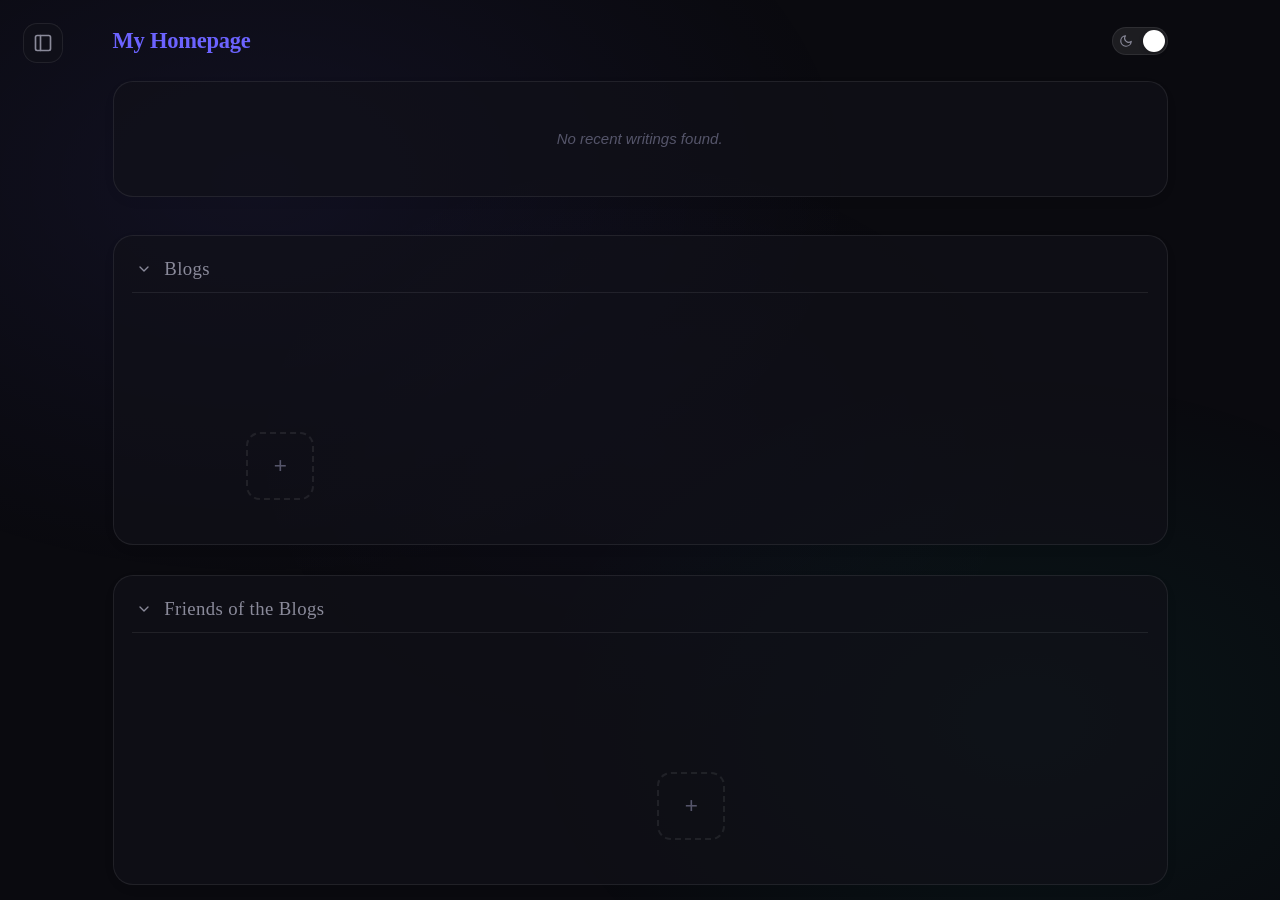
==== index.html @ 2bd71243 "Refactor: Modularize app.js into smaller components and clean up UI logic" ====
<!DOCTYPE html>
<html lang="en">
<head>
  <meta charset="UTF-8" />
  <meta name="viewport" content="width=device-width, initial-scale=1.0" />
  <meta name="description" content="My personal homepage — quick links to everywhere I need to go." />
  <title>My Homepage</title>

  <!-- Google Fonts & External Assets Preconnect -->
  <link rel="preconnect" href="https://fonts.googleapis.com" />
  <link rel="preconnect" href="https://fonts.gstatic.com" crossorigin />
  <link rel="preconnect" href="https://t3.gstatic.com" crossorigin />
  <link rel="preconnect" href="https://cdn.jsdelivr.net" crossorigin />
  <link
    href="https://fonts.googleapis.com/css2?family=Inter:wght@400;600;800&display=swap"
    rel="stylesheet"
  />

  <link rel="icon" type="image/svg+xml" href="favicon.svg" />
  <link rel="stylesheet" href="style.css?v=5" />
</head>
<body>
  <div class="main-content">
    <div class="site-switcher" id="site-switcher">
      <button id="sidebar-toggle" class="sidebar-toggle" title="Switch Site">
        <svg viewBox="0 0 24 24" fill="none" stroke="currentColor" stroke-width="2" stroke-linecap="round" stroke-linejoin="round">
          <rect x="3" y="3" width="18" height="18" rx="2" ry="2"></rect>
          <line x1="9" y1="3" x2="9" y2="21"></line>
        </svg>
      </button>
      <div class="site-menu" id="site-menu">
        <button id="nav-home" class="site-option active">Homepage</button>
        <button id="nav-stats" class="site-option">Heatmap & Stats</button>
      </div>
    </div>

    <div id="home-view" class="view active">
      <div class="container" id="app"></div>
    </div>
    <div id="stats-view" class="view">
      <iframe id="stats-iframe" data-src="stats/index.html" frameborder="0" width="100%" height="100%"></iframe>
    </div>
  </div>

  <script src="https://cdn.jsdelivr.net/npm/sortablejs@latest/Sortable.min.js"></script>
  <script src="config.js?v=3"></script>
  <!-- Modules (load order matters: storage first, app last) -->
  <script src="js/storage.js?v=1"></script>
  <script src="js/nav.js?v=1"></script>
  <script src="js/rss.js?v=1"></script>
  <script src="js/ui.js?v=1"></script>
  <script src="js/categories.js?v=1"></script>
  <script src="app.js?v=7"></script>
</body>
</html>
---- style.css ----
/* ============================================================
   HOMEPAGE STYLES
   Dark glassmorphism theme with smooth animations
   ============================================================ */

/* ── Design Tokens ──────────────────────────────────────────── */
:root {
  --bg-primary: #0a0a0f;
  --bg-secondary: rgba(18, 18, 26, 0.65);
  --surface: rgba(255, 255, 255, 0.04);
  --surface-hover: rgba(255, 255, 255, 0.08);
  --surface-border: rgba(255, 255, 255, 0.08);
  --surface-border-hover: rgba(255, 255, 255, 0.15);
  --text-primary: #e8e8ed;
  --text-secondary: #8a8a9a;
  --text-muted: #55556a;
  --accent-1: #6c63ff;
  --accent-2: #00d4aa;
  --accent-gradient: linear-gradient(135deg, var(--accent-1), var(--accent-2));
  --font-family: "Gill Sans", "Gill Sans MT", Calibri, sans-serif;
  --font-heading: "Warnock Pro", "Garamond", "Minion Pro", "Palatino Linotype", "Book Antiqua", Palatino, Georgia, serif;
  --radius-sm: 8px;
  --radius-md: 14px;
  --radius-lg: 20px;
  --shadow-glow: 0 0 40px rgba(108, 99, 255, 0.08);
  --transition-fast: 0.2s cubic-bezier(0.4, 0, 0.2, 1);
  --transition-med: 0.35s cubic-bezier(0.4, 0, 0.2, 1);
}

[data-theme="light"] {
  --bg-primary: #f8f9fa;
  --bg-secondary: rgba(255, 255, 255, 0.75);
  --surface: rgba(0, 0, 0, 0.03);
  --surface-hover: rgba(0, 0, 0, 0.06);
  --surface-border: rgba(0, 0, 0, 0.08);
  --surface-border-hover: rgba(0, 0, 0, 0.15);
  --text-primary: #111827;
  --text-secondary: #4b5563;
  --text-muted: #6b7280;
  --accent-1: #6c63ff;
  --accent-2: #00d4aa;
  --shadow-glow: 0 4px 20px rgba(0, 0, 0, 0.08);
}

[data-theme="read"] {
  --bg-primary: #f6f3eb;
  --bg-secondary: rgba(255, 255, 255, 0.85);
  --surface: rgba(0, 0, 0, 0.02);
  --surface-hover: rgba(0, 0, 0, 0.05);
  --surface-border: #ece5d8;
  --surface-border-hover: #dfd5c5;
  --text-primary: #2d2d2d;
  --text-secondary: #666666;
  --text-muted: #8d8d8d;
  --shadow-glow: 0 4px 20px rgba(0, 0, 0, 0.04);
  --accent-1: #75a37b;
  --accent-2: #8cb892;
  --accent-gradient: linear-gradient(135deg, var(--accent-1), var(--accent-2));
}

/* ── Reset & Base ───────────────────────────────────────────── */
*,
*::before,
*::after {
  margin: 0;
  padding: 0;
  box-sizing: border-box;
}

html {
  font-size: 15px;
  scroll-behavior: smooth;
}

body {
  font-family: var(--font-family);
  background: var(--bg-primary);
  color: var(--text-primary);
  min-height: 100vh;
  line-height: 1.6;
  overflow-x: hidden;
  transition: background-color var(--transition-med), color var(--transition-med);
  display: flex;
}

/* ── Animated Background ────────────────────────────────────── */
body::before {
  content: "";
  position: fixed;
  inset: 0;
  background:
    radial-gradient(ellipse 600px 400px at 20% 20%, rgba(108, 99, 255, 0.08), transparent),
    radial-gradient(ellipse 500px 350px at 80% 80%, rgba(0, 212, 170, 0.06), transparent),
    radial-gradient(ellipse 400px 300px at 50% 50%, rgba(108, 99, 255, 0.03), transparent);
  pointer-events: none;
  z-index: 0;
  animation: bgShift 20s ease-in-out infinite alternate;
}

@keyframes bgShift {
  0% { opacity: 1; }
  50% { opacity: 0.7; }
  100% { opacity: 1; }
}

/* ── Layout Container ───────────────────────────────────────── */
.container {
  position: relative;
  z-index: 1;
  max-width: 1100px;
  margin: 0 auto;
  padding: 1.5rem 1.5rem 4rem; /* Reduced top padding since it's already in the main-content wrapper */
}



/* ── Main Content Area ────────────────────────────────────────── */
.main-content {
  flex: 1;
  height: 100vh;
  overflow-y: auto;
  position: relative;
}

/* ── Site Switcher Dropdown ──────────────────────────────────── */
.site-switcher {
  position: absolute;
  top: 1.5rem;
  left: 1.5rem;
  z-index: 1001; /* Above layout content, attached to scroll origin */
}

.sidebar-toggle {
  width: 40px;
  height: 40px;
  background: var(--bg-secondary);
  backdrop-filter: blur(10px);
  -webkit-backdrop-filter: blur(10px);
  border: 1px solid var(--surface-border);
  color: var(--text-secondary);
  border-radius: var(--radius-md);
  cursor: pointer;
  display: flex;
  align-items: center;
  justify-content: center;
  transition: all var(--transition-fast);
}

.sidebar-toggle:hover {
  background: var(--surface-hover);
  color: var(--text-primary);
  transform: translateY(-1px);
}

.sidebar-toggle svg {
  width: 20px;
  height: 20px;
}

.site-menu {
  position: absolute;
  top: 100%;
  left: 0;
  margin-top: 8px;
  display: flex;
  flex-direction: column;
  gap: 4px;
  background: var(--bg-secondary);
  backdrop-filter: blur(10px);
  -webkit-backdrop-filter: blur(10px);
  border: 1px solid var(--surface-border);
  border-radius: var(--radius-md);
  padding: 8px;
  opacity: 0;
  pointer-events: none;
  transform: translateY(-10px);
  transition: opacity 0.2s ease, transform 0.2s ease;
  min-width: 170px;
}

.site-menu.open {
  opacity: 1;
  pointer-events: auto;
  transform: translateY(0);
}

.site-option {
  background: transparent;
  border: none;
  color: var(--text-secondary);
  font-family: var(--font-family);
  font-size: 0.95rem;
  text-align: left;
  padding: 10px 14px;
  border-radius: var(--radius-sm);
  cursor: pointer;
  transition: all var(--transition-fast);
  white-space: nowrap;
}

.site-option:hover {
  background: var(--surface-hover);
  color: var(--text-primary);
}

.site-option.active {
  color: var(--text-primary);
  font-weight: 600;
  background: rgba(108, 99, 255, 0.15); /* Subdued accent background */
}

.view {
  display: none;
  min-height: 100%;
}

.view.active {
  display: block;
}

#stats-view iframe {
  width: 100%;
  height: 100vh;
  border: none;
}


/* ── Header (top-left, compact) ─────────────────────────────── */
.header {
  display: flex;
  align-items: center;
  justify-content: space-between;
  margin-bottom: 1.5rem;
}

@media (max-width: 900px) {
  .header {
    padding-left: 3rem; /* Leave room for floating toggle on narrow screens */
  }
}

.theme-toggle {
  position: relative;
  display: flex;
  align-items: center;
  width: 56px;
  height: 28px;
  background-color: var(--surface-hover);
  border: 1px solid var(--surface-border);
  border-radius: 20px;
  cursor: pointer;
  padding: 2px;
  transition: background-color var(--transition-med);
}

.theme-toggle:hover {
  background-color: var(--surface-border-hover);
}

.theme-toggle__icons {
  display: flex;
  justify-content: space-between;
  width: 100%;
  padding: 0 4px;
}

.theme-toggle__icons svg {
  width: 14px;
  height: 14px;
  color: var(--text-secondary);
  z-index: 1; /* Below the knob */
}

/* Sliding Knob */
.theme-toggle__knob {
  position: absolute;
  top: 2px;
  left: 2px; 
  width: 22px;
  height: 22px;
  background-color: #ffffff;
  border-radius: 50%;
  box-shadow: 0 2px 5px rgba(0, 0, 0, 0.2);
  transition: transform 0.3s cubic-bezier(0.4, 0, 0.2, 1);
  z-index: 2;
}

.theme-toggle.is-right .theme-toggle__knob {
  transform: translateX(28px);
}

.header__title {
  font-size: 1.5rem;
  font-family: var(--font-heading);
  font-weight: 600;
  letter-spacing: -0.01em;
  color: var(--accent-1);
}

/* ── Category Section ───────────────────────────────────────── */
.category {
  margin-bottom: 2rem;
  background: var(--bg-secondary);
  border: 1px solid var(--surface-border);
  border-radius: var(--radius-lg);
  padding: 1.25rem 1.25rem 0.25rem 1.25rem;
  box-shadow: 0 4px 20px rgba(0, 0, 0, 0.02);
  transition: box-shadow var(--transition-med), border var(--transition-fast);
}

.category:hover {
  box-shadow: var(--shadow-glow);
  border-color: var(--surface-border-hover);
}

.category__header {
  display: flex;
  align-items: center;
  gap: 8px;
  margin-bottom: 0.75rem;
  padding-bottom: 0.5rem;
  border-bottom: 1px solid var(--surface-border);
  cursor: grab;
}

.category__chevron {
  background: none;
  border: none;
  color: var(--text-secondary);
  cursor: pointer;
  display: flex;
  align-items: center;
  justify-content: center;
  padding: 4px;
  border-radius: 4px;
  transition: transform var(--transition-fast), background-color var(--transition-fast);
}

.category__chevron:hover {
  background-color: var(--surface-hover);
}

.category__chevron svg {
  width: 16px;
  height: 16px;
}

/* Collapsed State */
.category.collapsed .category__chevron {
  transform: rotate(-90deg);
}

.category.collapsed .link-grid {
  display: none;
}

.category__name {
  font-size: 1.25rem;
  font-family: var(--font-heading);
  font-weight: 500;
  color: var(--text-secondary);
  letter-spacing: 0.02em;
  flex: 1;
}

.category__delete {
  background: none;
  border: none;
  color: var(--text-muted);
  font-size: 0.9rem;
  cursor: pointer;
  opacity: 0;
  padding: 4px 8px;
  border-radius: var(--radius-sm);
  font-family: var(--font-family);
  transition: opacity 0.15s ease;
}

.category__header:hover .category__delete {
  opacity: 1;
}

.category__delete:hover {
  color: #f87171;
  background: rgba(248, 113, 113, 0.1);
}

/* ── Link Grid ──────────────────────────────────────────────── */
.link-grid {
  display: grid;
  grid-template-columns: repeat(auto-fill, minmax(85px, 1fr));
  gap: 20px 12px;
  justify-items: center;
}

/* ── Link Item (Square Box + Text Below) ─────────────────────── */
.link-item {
  display: flex;
  flex-direction: column;
  align-items: center;
  gap: 8px;
  text-decoration: none;
  color: inherit;
  cursor: pointer;
  width: 100%;
  
  /* Disable iOS preview popup and text-selection for perfect drag & drop */
  -webkit-touch-callout: none;
  -webkit-user-select: none;
  user-select: none;

  /* fade-in setup — activated by JS */
  opacity: 0;
  transform: translateY(12px);
}

.sortable-ghost {
  opacity: 0.1;
  background-color: var(--surface-hover);
  border-radius: var(--radius-md);
}

.sortable-drag {
  opacity: 1 !important;
  cursor: grabbing !important;
}

.link-item.visible {
  opacity: 1;
  transform: translateY(0);
  transition:
    opacity 0.45s cubic-bezier(0.4, 0, 0.2, 1),
    transform 0.45s cubic-bezier(0.4, 0, 0.2, 1);
}

.link-item__box {
  width: 68px;
  height: 68px;
  background: var(--surface);
  border: 1px solid var(--surface-border);
  border-radius: var(--radius-md);
  display: flex;
  align-items: center;
  justify-content: center;
  transition:
    transform var(--transition-fast),
    background var(--transition-fast),
    border-color var(--transition-fast),
    box-shadow var(--transition-med);
  padding: 0;
  overflow: hidden;
}

.link-item:hover .link-item__box {
  background: var(--surface-hover);
  border-color: var(--surface-border-hover);
  transform: translateY(-4px);
  box-shadow: var(--shadow-glow);
}

.link-item__logo {
  width: 100%;
  height: 100%;
  object-fit: cover;
}

.link-item__title {
  font-size: 0.85rem;
  font-weight: 600;
  color: var(--text-primary);
  width: 100%;
  text-align: center;
  line-height: 1.25;
  
  /* Allow 2 lines of text */
  display: -webkit-box;
  -webkit-line-clamp: 2;
  line-clamp: 2;
  -webkit-box-orient: vertical;
  overflow: hidden;
  text-overflow: ellipsis;
  white-space: normal;
}

/* ── Add Button ─────────────────────────────────────────────── */
.add-btn {
  display: flex;
  flex-direction: column;
  align-items: center;
  gap: 8px;
  width: 100%;
  background: none;
  border: none;
  padding: 0;
  font-family: var(--font-family);
  cursor: pointer;
  opacity: 1;
}

.add-btn__box {
  width: 68px;
  height: 68px;
  border: 2px dashed var(--surface-border);
  border-radius: var(--radius-md);
  background: transparent;
  display: flex;
  align-items: center;
  justify-content: center;
}

.add-btn:hover .add-btn__box {
  border-color: var(--accent-1);
  background: rgba(108, 99, 255, 0.06);
}

.add-btn__icon {
  font-size: 1.5rem;
  font-weight: 300;
  color: var(--text-muted);
}

.add-btn:hover .add-btn__icon {
  color: var(--accent-1);
}

.add-btn__label {
  font-size: 0.85rem;
  font-weight: 600;
  color: var(--text-muted);
}

/* ── Add Category Button ───────────────────────────────────── */
.add-category-btn {
  display: block;
  width: 100%;
  padding: 16px;
  margin-top: 8px;
  background: none;
  border: 2px dashed var(--surface-border);
  border-radius: var(--radius-md);
  color: var(--text-muted);
  font-family: var(--font-family);
  font-size: 0.9rem;
  font-weight: 600;
  cursor: pointer;
  text-align: center;
}

.add-category-btn:hover {
  border-color: var(--accent-1);
  color: var(--accent-1);
}

/* ── Action Buttons (footer) ────────────────────────────────── */
.actions-bar {
  display: flex;
  gap: 8px;
  justify-content: center;
  margin-top: 2.5rem;
  margin-bottom: 2.5rem;
}

.action-btn {
  padding: 6px 16px;
  border-radius: 4px;
  font-family: var(--font-family);
  font-size: 0.85rem;
  font-weight: 600;
  cursor: pointer;
  border: 1px solid transparent;
}

.action-btn--reset {
  background: var(--surface);
  color: var(--text-secondary);
  border-color: var(--surface-border);
}

.action-btn--export {
  background: var(--accent-1);
  color: #ffffff;
}

/* ── Context Menu (right-click) ─────────────────────────────── */
.ctx-menu {
  position: fixed;
  z-index: 999999 !important;
  min-width: 140px;
  background: var(--bg-secondary);
  backdrop-filter: blur(16px);
  -webkit-backdrop-filter: blur(16px);
  border: 1px solid var(--surface-border);
  border-radius: var(--radius-md);
  padding: 4px 0;
  box-shadow: 0 12px 40px rgba(0, 0, 0, 0.4);
  opacity: 0;
  pointer-events: none;
  transform: scale(0.95);
  transform-origin: top left;
  transition: opacity 0.12s ease, transform 0.12s ease;
}

.ctx-menu.active {
  opacity: 1;
  pointer-events: auto;
  transform: scale(1);
}

.ctx-menu__item {
  display: flex;
  align-items: center;
  gap: 8px;
  width: 100%;
  padding: 6px 12px;
  background: none;
  border: none;
  color: var(--text-primary);
  font-family: var(--font-family);
  font-size: 0.85rem;
  cursor: pointer;
  text-align: left;
}

.ctx-menu__item:hover {
  background: var(--surface-hover);
}

.ctx-menu__item--danger {
  color: #f87171;
}

.ctx-menu__item--danger:hover {
  background: rgba(248, 113, 113, 0.1);
}

.ctx-menu__divider {
  height: 1px;
  margin: 4px 0;
  background: var(--surface-border);
}

/* ── Modal Overlay ─────────────────────────────────────────── */
.modal-overlay {
  position: fixed;
  inset: 0;
  z-index: 1000;
  background: rgba(0, 0, 0, 0.6);
  backdrop-filter: blur(4px);
  display: flex;
  align-items: center;
  justify-content: center;
  opacity: 0;
  pointer-events: none;
  transition: opacity 0.2s ease;
}

.modal-overlay.active {
  opacity: 1;
  pointer-events: auto;
}

.modal {
  background: var(--bg-secondary);
  backdrop-filter: blur(16px);
  -webkit-backdrop-filter: blur(16px);
  border: 1px solid var(--surface-border);
  border-radius: var(--radius-lg);
  padding: 20px 24px;
  width: 90%;
  max-width: 360px;
  box-shadow: 0 20px 60px rgba(0, 0, 0, 0.5);
}

.modal__title {
  font-size: 1.05rem;
  font-weight: 700;
  color: var(--text-primary);
  margin-bottom: 14px;
}

.modal__label {
  display: block;
  font-size: 0.75rem;
  font-weight: 600;
  color: var(--text-secondary);
  margin-bottom: 10px;
  text-transform: uppercase;
  letter-spacing: 0.04em;
}

.modal__input {
  display: block;
  width: 100%;
  margin-top: 4px;
  padding: 8px 12px;
  background: var(--surface);
  border: 1px solid var(--surface-border);
  border-radius: var(--radius-sm);
  color: var(--text-primary);
  font-family: var(--font-family);
  font-size: 0.9rem;
  outline: none;
}

.modal__input:focus {
  border-color: var(--accent-1);
  box-shadow: 0 0 0 2px rgba(108, 99, 255, 0.2);
}

.modal__input::placeholder {
  color: var(--text-muted);
}

.modal__actions {
  display: flex;
  gap: 8px;
  justify-content: flex-end;
  margin-top: 16px;
}

.modal__btn {
  padding: 9px 20px;
  border-radius: var(--radius-sm);
  font-family: var(--font-family);
  font-size: 0.85rem;
  font-weight: 600;
  cursor: pointer;
  border: none;
}

.modal__btn--cancel {
  background: var(--surface);
  color: var(--text-secondary);
}

.modal__btn--cancel:hover {
  background: var(--surface-hover);
}

.modal__btn--save {
  background: var(--accent-1);
  color: #fff;
}

.modal__btn--save:hover {
  background: #5a52e0;
}

/* ── No Results ─────────────────────────────────────────────── */
.no-results {
  text-align: center;
  padding: 3rem 1rem;
  color: var(--text-muted);
  font-size: 1rem;
  display: none;
}

.no-results.show {
  display: block;
}

/* ── Footer ─────────────────────────────────────────────────── */
.footer {
  text-align: center;
  margin-top: 2rem;
  padding-top: 1.5rem;
  border-top: 1px solid var(--surface-border);
  color: var(--text-muted);
  font-size: 0.8rem;
}

.footer a {
  color: var(--accent-1);
  text-decoration: none;
}

.footer a:hover {
  text-decoration: underline;
}

/* ── Hidden helper (search filter) ──────────────────────────── */
.hidden {
  display: none !important;
}

/* ── Recent Writings Feed ─────────────────────────────────────────────────── */
.feed-box {
  margin-top: 1.5rem;
  margin-bottom: 2.5rem;
  background: var(--bg-secondary);
  border: 1px solid var(--surface-border);
  border-radius: var(--radius-lg);
  padding: 1rem 0.5rem 1rem 1.25rem;
  box-shadow: 0 4px 20px rgba(0, 0, 0, 0.02);
  display: flex;
  flex-direction: column;
}

.feed-content {
  display: flex;
  flex-direction: column;
  gap: 8px;
  max-height: 260px;
  overflow-y: auto;
  padding-right: 12px;
}

/* ── Custom Scrollbar ── */
.feed-content::-webkit-scrollbar {
  width: 6px;
}
.feed-content::-webkit-scrollbar-track {
  background: transparent;
}
.feed-content::-webkit-scrollbar-thumb {
  background: var(--surface-border);
  border-radius: 4px;
}
.feed-content::-webkit-scrollbar-thumb:hover {
  background: rgba(255, 255, 255, 0.15);
}

.feed-loading {
  text-align: center;
  color: var(--text-muted);
  font-style: italic;
  padding: 2rem 0;
}

.feed-item {
  display: flex;
  align-items: flex-start;
  gap: 6px;
  padding: 4px 0;
  text-decoration: none;
  background: transparent;
}

.feed-item__number {
  color: var(--text-secondary);
  font-size: 0.95rem;
  min-width: 18px;
  text-align: right;
  font-family: -apple-system, BlinkMacSystemFont, "Segoe UI", Roboto, Helvetica, Arial, sans-serif;
}

.feed-item__main {
  display: flex;
  flex-direction: column;
  gap: 2px;
}

.feed-item__titleRow {
  display: flex;
  align-items: baseline;
  gap: 6px;
  flex-wrap: wrap;
  margin-bottom: 1px;
}

.feed-item__title {
  color: var(--text-primary);
  font-size: 0.95rem;
  font-family: -apple-system, BlinkMacSystemFont, "Segoe UI", Roboto, Helvetica, Arial, sans-serif;
  font-weight: 500;
  line-height: 1.3;
}

.feed-item__title:hover {
  text-decoration: underline;
}

.feed-item__domain {
  color: var(--text-muted);
  font-size: 0.75rem;
  font-family: -apple-system, BlinkMacSystemFont, "Segoe UI", Roboto, Helvetica, Arial, sans-serif;
  line-height: 1.3;
}

.feed-item__domain:hover {
  text-decoration: underline;
}

.feed-item__meta {
  color: var(--text-muted);
  font-size: 0.75rem;
  font-weight: 400;
  display: flex;
  align-items: center;
}

.feed-item__source {
  color: var(--accent-1);
}

.feed-item__date {
  opacity: 0.8;
}

/* ── Hide Article Button ── */
.feed-item__hide {
  background: none;
  border: none;
  color: var(--text-muted);
  font-size: 0.85rem;
  cursor: pointer;
  opacity: 0;
  width: 24px;
  height: 24px;
  border-radius: 50%;
  display: flex;
  align-items: center;
  justify-content: center;
  margin-left: auto; /* push to far right */
  transition: opacity 0.2s ease, background 0.2s ease, color 0.2s ease;
}

.feed-item:hover .feed-item__hide {
  opacity: 1;
}

.feed-item__hide:hover {
  background: rgba(248, 113, 113, 0.1);
  color: #f87171;
}

/* ── Responsive ─────────────────────────────────────────────── */
@media (max-width: 600px) {
  .container {
    padding: 2rem 1rem 3rem;
  }

  .link-grid {
    grid-template-columns: repeat(auto-fill, minmax(90px, 1fr));
    gap: 20px 10px;
  }

  .header__title {
    font-size: 2rem;
  }
}
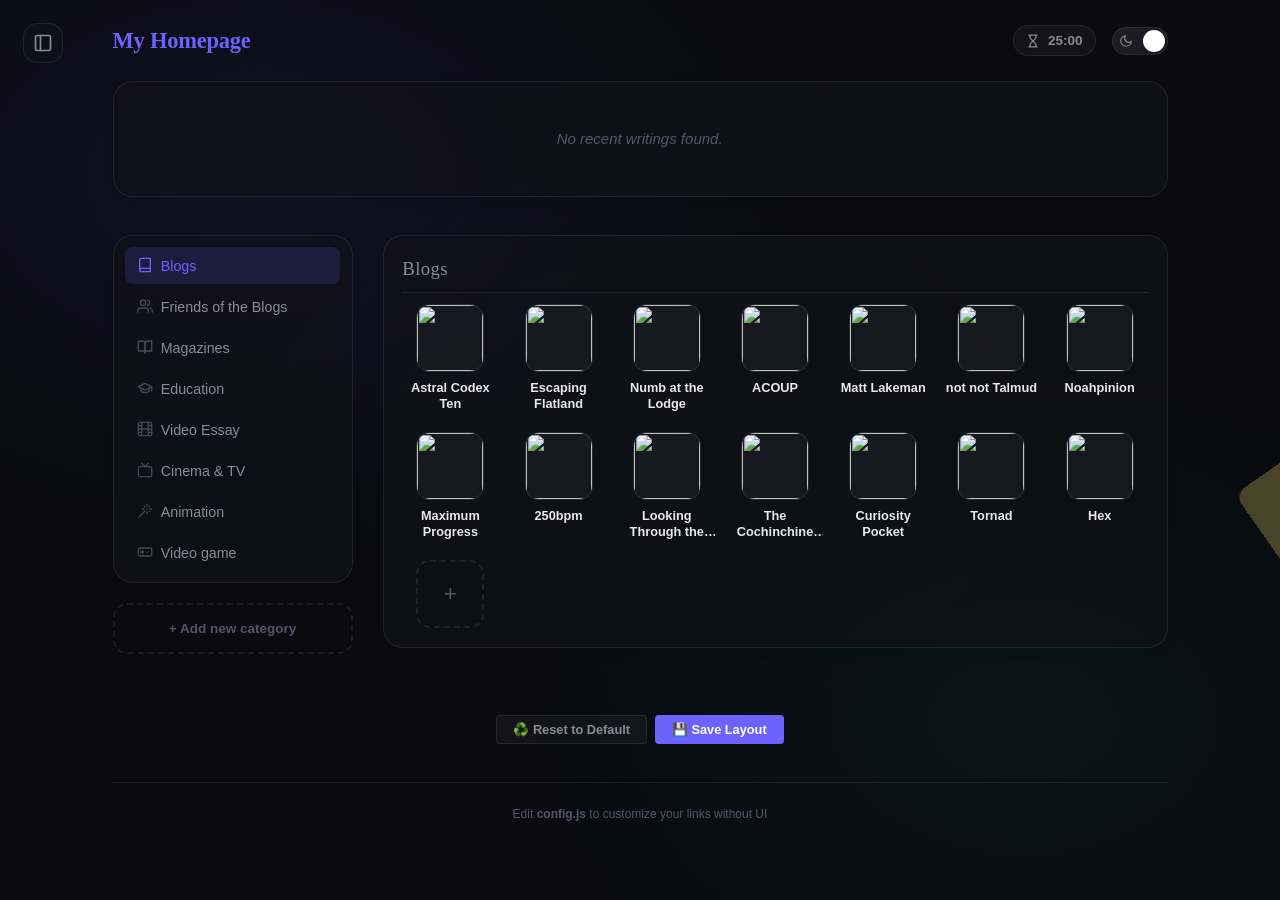
==== commit 79fe167a: "feat: Add animated post-it Ephemeral Scratchpad" ====
--- a/index.html
+++ b/index.html
@@ -17,7 +17,7 @@
   />
 
   <link rel="icon" type="image/svg+xml" href="favicon.svg" />
-  <link rel="stylesheet" href="style.css?v=5" />
+  <link rel="stylesheet" href="style.css?v=9" />
 </head>
 <body>
   <div class="main-content">
@@ -42,14 +42,19 @@
     </div>
   </div>
 
+  <div id="modal-backdrop"></div>
+
+  <!-- Note: We defer loading non-critical external libraries -->
   <script src="https://cdn.jsdelivr.net/npm/sortablejs@latest/Sortable.min.js"></script>
   <script src="config.js?v=3"></script>
   <!-- Modules (load order matters: storage first, app last) -->
-  <script src="js/storage.js?v=1"></script>
-  <script src="js/nav.js?v=1"></script>
-  <script src="js/rss.js?v=1"></script>
-  <script src="js/ui.js?v=1"></script>
-  <script src="js/categories.js?v=1"></script>
-  <script src="app.js?v=7"></script>
+  <script src="js/storage.js?v=2"></script>
+  <script src="js/nav.js?v=2"></script>
+  <script src="js/rss.js?v=2"></script>
+  <script src="js/ui.js?v=2"></script>
+  <script src="js/categories.js?v=2"></script>
+  <script src="js/pomodoro.js?v=2"></script>
+  <script src="js/scratchpad.js?v=3"></script>
+  <script src="app.js?v=8"></script>
 </body>
 </html>
--- a/style.css
+++ b/style.css
@@ -297,13 +297,199 @@
   color: var(--accent-1);
 }
 
+.header__controls {
+  display: flex;
+  align-items: center;
+  gap: 16px;
+}
+
+/* ── Pomodoro Widget ────────────────────────────────────────── */
+.pomodoro-widget {
+  display: flex;
+  align-items: center;
+  gap: 8px;
+  background: var(--surface);
+  border: 1px solid var(--surface-border);
+  padding: 4px 12px;
+  border-radius: 20px;
+  cursor: pointer;
+  font-family: var(--font-family);
+  font-weight: 600;
+  font-size: 0.9rem;
+  color: var(--text-secondary);
+  transition: all var(--transition-fast);
+  user-select: none;
+}
+
+.pomodoro-widget:hover {
+  background: var(--surface-hover);
+  color: var(--text-primary);
+  border-color: var(--surface-border-hover);
+}
+
+.pomodoro-widget.running {
+  color: var(--accent-1);
+  background: linear-gradient(
+    to right, 
+    color-mix(in srgb, var(--accent-1), transparent 80%) var(--progress, 100%), 
+    var(--surface) var(--progress, 100%)
+  );
+  border-color: color-mix(in srgb, var(--accent-1), transparent 60%);
+}
+
+.pomodoro-widget.finished {
+  color: #f87171;
+  background: rgba(248, 113, 113, 0.15);
+  border-color: rgba(248, 113, 113, 0.4);
+}
+
+.pomodoro-icon {
+  display: flex;
+  align-items: center;
+}
+
+.pomodoro-icon svg {
+  width: 14px;
+  height: 14px;
+}
+
+@keyframes flipHourglass {
+  0%   { transform: rotate(0deg); }
+  3%   { transform: rotate(180deg); }
+  50%  { transform: rotate(180deg); }
+  53%  { transform: rotate(360deg); }
+  100% { transform: rotate(360deg); }
+}
+
+.pomodoro-widget.running .pomodoro-icon svg {
+  animation: flipHourglass 60s ease-in-out infinite;
+}
+
 /* ── Category Section ───────────────────────────────────────── */
+.category-layout {
+  display: flex;
+  gap: 2rem;
+  align-items: flex-start;
+}
+
+.category-sidebar-wrapper {
+  flex: 0 0 240px;
+  position: sticky;
+  top: 2rem;
+  display: flex;
+  flex-direction: column;
+  gap: 12px;
+}
+
+.category-sidebar {
+  background: var(--bg-secondary);
+  border: 1px solid var(--surface-border);
+  border-radius: var(--radius-lg);
+  padding: 0.75rem;
+  display: flex;
+  flex-direction: column;
+  gap: 4px;
+  box-shadow: 0 4px 20px rgba(0, 0, 0, 0.02);
+  max-height: 70vh;
+  overflow-y: auto;
+  scrollbar-width: thin;
+  scrollbar-color: var(--surface-border) transparent;
+}
+
+.category-sidebar::-webkit-scrollbar {
+  width: 4px;
+}
+.category-sidebar::-webkit-scrollbar-track {
+  background: transparent;
+}
+.category-sidebar::-webkit-scrollbar-thumb {
+  background: var(--surface-border);
+  border-radius: 4px;
+}
+.category-sidebar::-webkit-scrollbar-thumb:hover {
+  background: var(--surface-border-hover);
+}
+
+.sidebar-tab {
+  background: transparent;
+  border: none;
+  color: var(--text-secondary);
+  font-family: var(--font-family);
+  font-size: 0.95rem;
+  text-align: left;
+  padding: 10px 12px;
+  border-radius: var(--radius-sm);
+  cursor: pointer;
+  transition: all var(--transition-fast);
+  display: flex;
+  align-items: center;
+  gap: 10px;
+}
+
+.sidebar-tab:hover {
+  background: var(--surface-hover);
+  color: var(--text-primary);
+}
+
+.sidebar-tab.active {
+  background: color-mix(in srgb, var(--accent-1), transparent 85%);
+  color: var(--accent-1);
+}
+
+.tab-name {
+  display: flex;
+  align-items: center;
+  gap: 8px;
+  width: 100%;
+}
+
+.tab-icon {
+  display: flex;
+  align-items: center;
+  justify-content: center;
+  color: var(--text-muted);
+  opacity: 0.8;
+  transition: color var(--transition-fast), opacity var(--transition-fast);
+}
+
+.sidebar-tab:hover .tab-icon,
+.sidebar-tab.active .tab-icon {
+  color: inherit;
+  opacity: 1;
+}
+
+.tab-text {
+  flex: 1;
+  white-space: nowrap;
+  overflow: hidden;
+  text-overflow: ellipsis;
+  padding-top: 1px;
+}
+
+.category-content {
+  flex: 1;
+  min-width: 0;
+}
+
+.category-content .category {
+  display: none;
+}
+
+.category-content .category.active-tab {
+  display: block;
+  animation: fadeIn 0.3s ease;
+}
+
+@keyframes fadeIn {
+  from { opacity: 0; transform: translateY(10px); }
+  to { opacity: 1; transform: translateY(0); }
+}
 .category {
   margin-bottom: 2rem;
   background: var(--bg-secondary);
   border: 1px solid var(--surface-border);
   border-radius: var(--radius-lg);
-  padding: 1.25rem 1.25rem 0.25rem 1.25rem;
+  padding: 1.25rem;
   box-shadow: 0 4px 20px rgba(0, 0, 0, 0.02);
   transition: box-shadow var(--transition-med), border var(--transition-fast);
 }
@@ -321,37 +507,6 @@
   padding-bottom: 0.5rem;
   border-bottom: 1px solid var(--surface-border);
   cursor: grab;
-}
-
-.category__chevron {
-  background: none;
-  border: none;
-  color: var(--text-secondary);
-  cursor: pointer;
-  display: flex;
-  align-items: center;
-  justify-content: center;
-  padding: 4px;
-  border-radius: 4px;
-  transition: transform var(--transition-fast), background-color var(--transition-fast);
-}
-
-.category__chevron:hover {
-  background-color: var(--surface-hover);
-}
-
-.category__chevron svg {
-  width: 16px;
-  height: 16px;
-}
-
-/* Collapsed State */
-.category.collapsed .category__chevron {
-  transform: rotate(-90deg);
-}
-
-.category.collapsed .link-grid {
-  display: none;
 }
 
 .category__name {
@@ -925,6 +1080,121 @@
 }
 
 /* ── Responsive ─────────────────────────────────────────────── */
+@media (max-width: 768px) {
+  .category-layout {
+    flex-direction: column;
+    gap: 1.5rem;
+  }
+  .category-sidebar-wrapper {
+    position: static;
+    flex: none;
+    width: 100%;
+  }
+  .category-sidebar {
+    flex-direction: row;
+    overflow-x: auto;
+    padding: 0.5rem;
+    gap: 8px;
+  }
+  .sidebar-tab {
+    white-space: nowrap;
+  }
+}
+
+/* ── Scratchpad ────────────────────────────────────────────── */
+.scratchpad-wrapper {
+  position: fixed;
+  right: -430px; /* Deeply pushed off so the massive 35-deg corner swing only leaves a ~40px peek */
+  top: 50%;
+  width: 300px; /* Scaled down to exactly 3:4 ratio */
+  height: 400px;
+  margin-top: -200px;
+  z-index: 2000;
+  display: flex;
+  transform: rotate(-35deg); /* Sharp, dramatic 35 degree dangle! */
+  transform-origin: bottom right; /* Pivots from the bottom right corner */
+  transition: right 0.5s cubic-bezier(0.16, 1, 0.3, 1), transform 0.5s cubic-bezier(0.16, 1, 0.3, 1);
+  will-change: right, transform;
+  cursor: pointer;
+}
+
+.scratchpad-wrapper:hover {
+  right: -280px; /* Pulls solidly out when hovered */
+  transform: rotate(-15deg); /* Starts straightening as you reach for it */
+}
+
+.scratchpad-wrapper.open {
+  right: 50px; /* Snaps cleanly onto the reading frame */
+  transform: rotate(0deg); /* Fully straight to write! */
+  cursor: default;
+}
+
+/* Background overlay when open */
+body::after {
+  content: "";
+  position: fixed;
+  inset: 0;
+  background: rgba(0, 0, 0, 0.4);
+  backdrop-filter: blur(3px);
+  -webkit-backdrop-filter: blur(3px);
+  z-index: 1005; /* Below the modal overlay and the right-click menus, but above the rest */
+  opacity: 0;
+  pointer-events: none;
+  transition: opacity 0.3s ease;
+}
+
+body.scratchpad-active::after {
+  opacity: 1;
+  pointer-events: auto;
+}
+
+.scratchpad-panel {
+  width: 100%;
+  height: 100%;
+  background: color-mix(in srgb, #fdfbc7 92%, transparent); /* Post It Note Yellow */
+  border-left: 1px solid rgba(0, 0, 0, 0.05);
+  border-top-left-radius: 12px;
+  border-bottom-left-radius: 12px;
+  box-shadow: none; /* Removed entirely per user request! */
+  display: flex;
+  flex-direction: column;
+}
+
+[data-theme="dark"] .scratchpad-panel {
+  background: color-mix(in srgb, #4a472c 95%, transparent); /* Dark mode yellow-brown */
+}
+
+/* For readability, remove frosted blur on panel since it's a solid paper color */
+.scratchpad-panel {
+  backdrop-filter: none;
+  -webkit-backdrop-filter: none;
+}
+
+.scratchpad-textarea {
+  flex: 1;
+  border: none;
+  background: transparent;
+  resize: none;
+  padding: 30px;
+  font-family: inherit;
+  font-size: 1.15rem;
+  color: #1c1c1c;
+  line-height: 1.6;
+  outline: none;
+}
+
+[data-theme="dark"] .scratchpad-textarea {
+  color: #fff9e6;
+}
+
+.scratchpad-textarea::placeholder {
+  color: rgba(28, 28, 28, 0.4);
+}
+
+[data-theme="dark"] .scratchpad-textarea::placeholder {
+  color: rgba(255, 249, 230, 0.4);
+}
+
 @media (max-width: 600px) {
   .container {
     padding: 2rem 1rem 3rem;
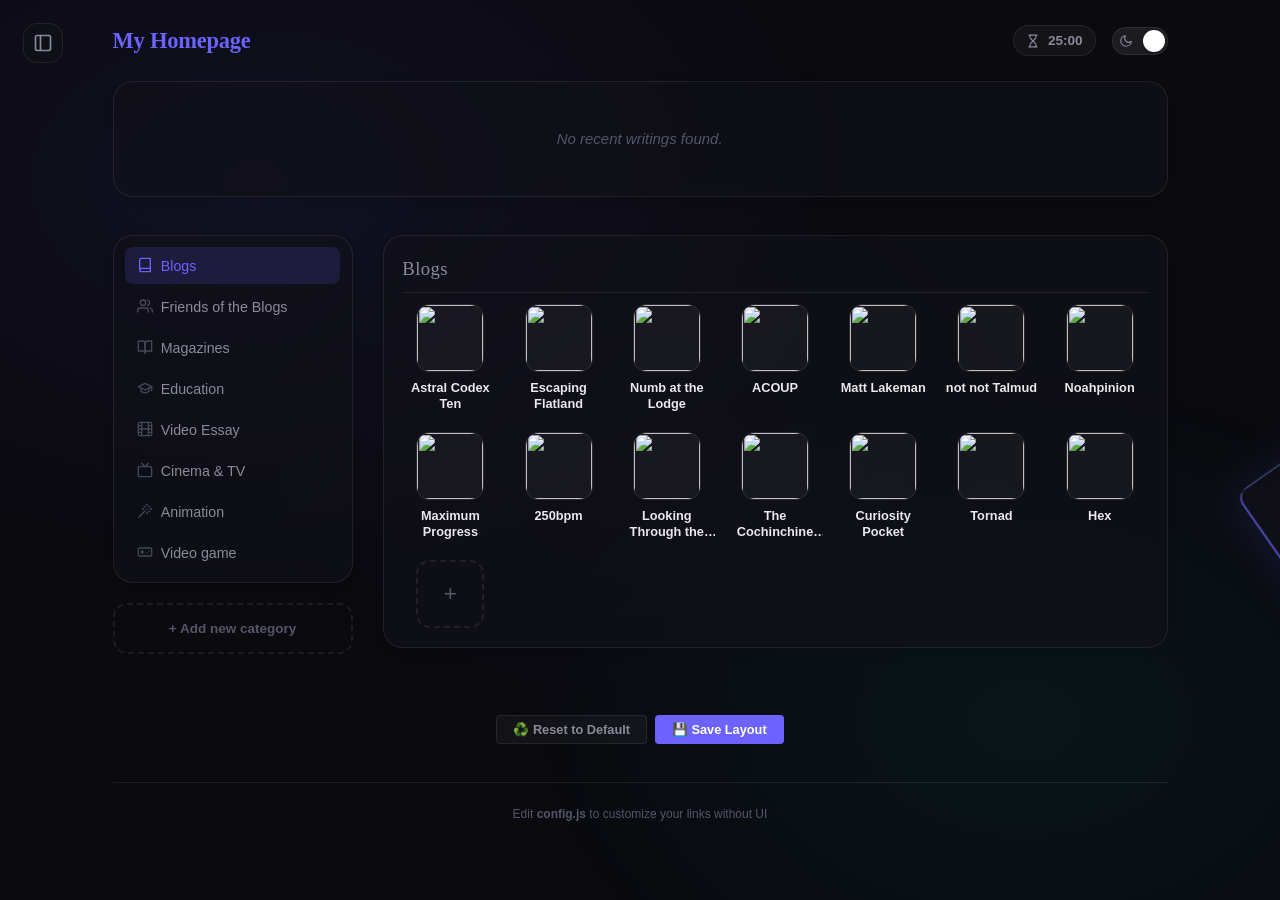
==== commit b5be80e1: "fix: mobile layout — icon dropdown, header alignment, no focus ring" ====
--- a/index.html
+++ b/index.html
@@ -17,7 +17,7 @@
   />
 
   <link rel="icon" type="image/svg+xml" href="favicon.svg" />
-  <link rel="stylesheet" href="style.css?v=9" />
+  <link rel="stylesheet" href="style.css?v=10" />
 </head>
 <body>
   <div class="main-content">
@@ -52,7 +52,7 @@
   <script src="js/nav.js?v=2"></script>
   <script src="js/rss.js?v=2"></script>
   <script src="js/ui.js?v=2"></script>
-  <script src="js/categories.js?v=2"></script>
+  <script src="js/categories.js?v=3"></script>
   <script src="js/pomodoro.js?v=2"></script>
   <script src="js/scratchpad.js?v=3"></script>
   <script src="app.js?v=8"></script>
--- a/style.css
+++ b/style.css
@@ -1,1211 +1,13 @@
 /* ============================================================
-   HOMEPAGE STYLES
-   Dark glassmorphism theme with smooth animations
-   ============================================================ */
+   App Style Orchestrator
+============================================================ */
 
-/* ── Design Tokens ──────────────────────────────────────────── */
-:root {
-  --bg-primary: #0a0a0f;
-  --bg-secondary: rgba(18, 18, 26, 0.65);
-  --surface: rgba(255, 255, 255, 0.04);
-  --surface-hover: rgba(255, 255, 255, 0.08);
-  --surface-border: rgba(255, 255, 255, 0.08);
-  --surface-border-hover: rgba(255, 255, 255, 0.15);
-  --text-primary: #e8e8ed;
-  --text-secondary: #8a8a9a;
-  --text-muted: #55556a;
-  --accent-1: #6c63ff;
-  --accent-2: #00d4aa;
-  --accent-gradient: linear-gradient(135deg, var(--accent-1), var(--accent-2));
-  --font-family: "Gill Sans", "Gill Sans MT", Calibri, sans-serif;
-  --font-heading: "Warnock Pro", "Garamond", "Minion Pro", "Palatino Linotype", "Book Antiqua", Palatino, Georgia, serif;
-  --radius-sm: 8px;
-  --radius-md: 14px;
-  --radius-lg: 20px;
-  --shadow-glow: 0 0 40px rgba(108, 99, 255, 0.08);
-  --transition-fast: 0.2s cubic-bezier(0.4, 0, 0.2, 1);
-  --transition-med: 0.35s cubic-bezier(0.4, 0, 0.2, 1);
-}
-
-[data-theme="light"] {
-  --bg-primary: #f8f9fa;
-  --bg-secondary: rgba(255, 255, 255, 0.75);
-  --surface: rgba(0, 0, 0, 0.03);
-  --surface-hover: rgba(0, 0, 0, 0.06);
-  --surface-border: rgba(0, 0, 0, 0.08);
-  --surface-border-hover: rgba(0, 0, 0, 0.15);
-  --text-primary: #111827;
-  --text-secondary: #4b5563;
-  --text-muted: #6b7280;
-  --accent-1: #6c63ff;
-  --accent-2: #00d4aa;
-  --shadow-glow: 0 4px 20px rgba(0, 0, 0, 0.08);
-}
-
-[data-theme="read"] {
-  --bg-primary: #f6f3eb;
-  --bg-secondary: rgba(255, 255, 255, 0.85);
-  --surface: rgba(0, 0, 0, 0.02);
-  --surface-hover: rgba(0, 0, 0, 0.05);
-  --surface-border: #ece5d8;
-  --surface-border-hover: #dfd5c5;
-  --text-primary: #2d2d2d;
-  --text-secondary: #666666;
-  --text-muted: #8d8d8d;
-  --shadow-glow: 0 4px 20px rgba(0, 0, 0, 0.04);
-  --accent-1: #75a37b;
-  --accent-2: #8cb892;
-  --accent-gradient: linear-gradient(135deg, var(--accent-1), var(--accent-2));
-}
-
-/* ── Reset & Base ───────────────────────────────────────────── */
-*,
-*::before,
-*::after {
-  margin: 0;
-  padding: 0;
-  box-sizing: border-box;
-}
-
-html {
-  font-size: 15px;
-  scroll-behavior: smooth;
-}
-
-body {
-  font-family: var(--font-family);
-  background: var(--bg-primary);
-  color: var(--text-primary);
-  min-height: 100vh;
-  line-height: 1.6;
-  overflow-x: hidden;
-  transition: background-color var(--transition-med), color var(--transition-med);
-  display: flex;
-}
-
-/* ── Animated Background ────────────────────────────────────── */
-body::before {
-  content: "";
-  position: fixed;
-  inset: 0;
-  background:
-    radial-gradient(ellipse 600px 400px at 20% 20%, rgba(108, 99, 255, 0.08), transparent),
-    radial-gradient(ellipse 500px 350px at 80% 80%, rgba(0, 212, 170, 0.06), transparent),
-    radial-gradient(ellipse 400px 300px at 50% 50%, rgba(108, 99, 255, 0.03), transparent);
-  pointer-events: none;
-  z-index: 0;
-  animation: bgShift 20s ease-in-out infinite alternate;
-}
-
-@keyframes bgShift {
-  0% { opacity: 1; }
-  50% { opacity: 0.7; }
-  100% { opacity: 1; }
-}
-
-/* ── Layout Container ───────────────────────────────────────── */
-.container {
-  position: relative;
-  z-index: 1;
-  max-width: 1100px;
-  margin: 0 auto;
-  padding: 1.5rem 1.5rem 4rem; /* Reduced top padding since it's already in the main-content wrapper */
-}
-
-
-
-/* ── Main Content Area ────────────────────────────────────────── */
-.main-content {
-  flex: 1;
-  height: 100vh;
-  overflow-y: auto;
-  position: relative;
-}
-
-/* ── Site Switcher Dropdown ──────────────────────────────────── */
-.site-switcher {
-  position: absolute;
-  top: 1.5rem;
-  left: 1.5rem;
-  z-index: 1001; /* Above layout content, attached to scroll origin */
-}
-
-.sidebar-toggle {
-  width: 40px;
-  height: 40px;
-  background: var(--bg-secondary);
-  backdrop-filter: blur(10px);
-  -webkit-backdrop-filter: blur(10px);
-  border: 1px solid var(--surface-border);
-  color: var(--text-secondary);
-  border-radius: var(--radius-md);
-  cursor: pointer;
-  display: flex;
-  align-items: center;
-  justify-content: center;
-  transition: all var(--transition-fast);
-}
-
-.sidebar-toggle:hover {
-  background: var(--surface-hover);
-  color: var(--text-primary);
-  transform: translateY(-1px);
-}
-
-.sidebar-toggle svg {
-  width: 20px;
-  height: 20px;
-}
-
-.site-menu {
-  position: absolute;
-  top: 100%;
-  left: 0;
-  margin-top: 8px;
-  display: flex;
-  flex-direction: column;
-  gap: 4px;
-  background: var(--bg-secondary);
-  backdrop-filter: blur(10px);
-  -webkit-backdrop-filter: blur(10px);
-  border: 1px solid var(--surface-border);
-  border-radius: var(--radius-md);
-  padding: 8px;
-  opacity: 0;
-  pointer-events: none;
-  transform: translateY(-10px);
-  transition: opacity 0.2s ease, transform 0.2s ease;
-  min-width: 170px;
-}
-
-.site-menu.open {
-  opacity: 1;
-  pointer-events: auto;
-  transform: translateY(0);
-}
-
-.site-option {
-  background: transparent;
-  border: none;
-  color: var(--text-secondary);
-  font-family: var(--font-family);
-  font-size: 0.95rem;
-  text-align: left;
-  padding: 10px 14px;
-  border-radius: var(--radius-sm);
-  cursor: pointer;
-  transition: all var(--transition-fast);
-  white-space: nowrap;
-}
-
-.site-option:hover {
-  background: var(--surface-hover);
-  color: var(--text-primary);
-}
-
-.site-option.active {
-  color: var(--text-primary);
-  font-weight: 600;
-  background: rgba(108, 99, 255, 0.15); /* Subdued accent background */
-}
-
-.view {
-  display: none;
-  min-height: 100%;
-}
-
-.view.active {
-  display: block;
-}
-
-#stats-view iframe {
-  width: 100%;
-  height: 100vh;
-  border: none;
-}
-
-
-/* ── Header (top-left, compact) ─────────────────────────────── */
-.header {
-  display: flex;
-  align-items: center;
-  justify-content: space-between;
-  margin-bottom: 1.5rem;
-}
-
-@media (max-width: 900px) {
-  .header {
-    padding-left: 3rem; /* Leave room for floating toggle on narrow screens */
-  }
-}
-
-.theme-toggle {
-  position: relative;
-  display: flex;
-  align-items: center;
-  width: 56px;
-  height: 28px;
-  background-color: var(--surface-hover);
-  border: 1px solid var(--surface-border);
-  border-radius: 20px;
-  cursor: pointer;
-  padding: 2px;
-  transition: background-color var(--transition-med);
-}
-
-.theme-toggle:hover {
-  background-color: var(--surface-border-hover);
-}
-
-.theme-toggle__icons {
-  display: flex;
-  justify-content: space-between;
-  width: 100%;
-  padding: 0 4px;
-}
-
-.theme-toggle__icons svg {
-  width: 14px;
-  height: 14px;
-  color: var(--text-secondary);
-  z-index: 1; /* Below the knob */
-}
-
-/* Sliding Knob */
-.theme-toggle__knob {
-  position: absolute;
-  top: 2px;
-  left: 2px; 
-  width: 22px;
-  height: 22px;
-  background-color: #ffffff;
-  border-radius: 50%;
-  box-shadow: 0 2px 5px rgba(0, 0, 0, 0.2);
-  transition: transform 0.3s cubic-bezier(0.4, 0, 0.2, 1);
-  z-index: 2;
-}
-
-.theme-toggle.is-right .theme-toggle__knob {
-  transform: translateX(28px);
-}
-
-.header__title {
-  font-size: 1.5rem;
-  font-family: var(--font-heading);
-  font-weight: 600;
-  letter-spacing: -0.01em;
-  color: var(--accent-1);
-}
-
-.header__controls {
-  display: flex;
-  align-items: center;
-  gap: 16px;
-}
-
-/* ── Pomodoro Widget ────────────────────────────────────────── */
-.pomodoro-widget {
-  display: flex;
-  align-items: center;
-  gap: 8px;
-  background: var(--surface);
-  border: 1px solid var(--surface-border);
-  padding: 4px 12px;
-  border-radius: 20px;
-  cursor: pointer;
-  font-family: var(--font-family);
-  font-weight: 600;
-  font-size: 0.9rem;
-  color: var(--text-secondary);
-  transition: all var(--transition-fast);
-  user-select: none;
-}
-
-.pomodoro-widget:hover {
-  background: var(--surface-hover);
-  color: var(--text-primary);
-  border-color: var(--surface-border-hover);
-}
-
-.pomodoro-widget.running {
-  color: var(--accent-1);
-  background: linear-gradient(
-    to right, 
-    color-mix(in srgb, var(--accent-1), transparent 80%) var(--progress, 100%), 
-    var(--surface) var(--progress, 100%)
-  );
-  border-color: color-mix(in srgb, var(--accent-1), transparent 60%);
-}
-
-.pomodoro-widget.finished {
-  color: #f87171;
-  background: rgba(248, 113, 113, 0.15);
-  border-color: rgba(248, 113, 113, 0.4);
-}
-
-.pomodoro-icon {
-  display: flex;
-  align-items: center;
-}
-
-.pomodoro-icon svg {
-  width: 14px;
-  height: 14px;
-}
-
-@keyframes flipHourglass {
-  0%   { transform: rotate(0deg); }
-  3%   { transform: rotate(180deg); }
-  50%  { transform: rotate(180deg); }
-  53%  { transform: rotate(360deg); }
-  100% { transform: rotate(360deg); }
-}
-
-.pomodoro-widget.running .pomodoro-icon svg {
-  animation: flipHourglass 60s ease-in-out infinite;
-}
-
-/* ── Category Section ───────────────────────────────────────── */
-.category-layout {
-  display: flex;
-  gap: 2rem;
-  align-items: flex-start;
-}
-
-.category-sidebar-wrapper {
-  flex: 0 0 240px;
-  position: sticky;
-  top: 2rem;
-  display: flex;
-  flex-direction: column;
-  gap: 12px;
-}
-
-.category-sidebar {
-  background: var(--bg-secondary);
-  border: 1px solid var(--surface-border);
-  border-radius: var(--radius-lg);
-  padding: 0.75rem;
-  display: flex;
-  flex-direction: column;
-  gap: 4px;
-  box-shadow: 0 4px 20px rgba(0, 0, 0, 0.02);
-  max-height: 70vh;
-  overflow-y: auto;
-  scrollbar-width: thin;
-  scrollbar-color: var(--surface-border) transparent;
-}
-
-.category-sidebar::-webkit-scrollbar {
-  width: 4px;
-}
-.category-sidebar::-webkit-scrollbar-track {
-  background: transparent;
-}
-.category-sidebar::-webkit-scrollbar-thumb {
-  background: var(--surface-border);
-  border-radius: 4px;
-}
-.category-sidebar::-webkit-scrollbar-thumb:hover {
-  background: var(--surface-border-hover);
-}
-
-.sidebar-tab {
-  background: transparent;
-  border: none;
-  color: var(--text-secondary);
-  font-family: var(--font-family);
-  font-size: 0.95rem;
-  text-align: left;
-  padding: 10px 12px;
-  border-radius: var(--radius-sm);
-  cursor: pointer;
-  transition: all var(--transition-fast);
-  display: flex;
-  align-items: center;
-  gap: 10px;
-}
-
-.sidebar-tab:hover {
-  background: var(--surface-hover);
-  color: var(--text-primary);
-}
-
-.sidebar-tab.active {
-  background: color-mix(in srgb, var(--accent-1), transparent 85%);
-  color: var(--accent-1);
-}
-
-.tab-name {
-  display: flex;
-  align-items: center;
-  gap: 8px;
-  width: 100%;
-}
-
-.tab-icon {
-  display: flex;
-  align-items: center;
-  justify-content: center;
-  color: var(--text-muted);
-  opacity: 0.8;
-  transition: color var(--transition-fast), opacity var(--transition-fast);
-}
-
-.sidebar-tab:hover .tab-icon,
-.sidebar-tab.active .tab-icon {
-  color: inherit;
-  opacity: 1;
-}
-
-.tab-text {
-  flex: 1;
-  white-space: nowrap;
-  overflow: hidden;
-  text-overflow: ellipsis;
-  padding-top: 1px;
-}
-
-.category-content {
-  flex: 1;
-  min-width: 0;
-}
-
-.category-content .category {
-  display: none;
-}
-
-.category-content .category.active-tab {
-  display: block;
-  animation: fadeIn 0.3s ease;
-}
-
-@keyframes fadeIn {
-  from { opacity: 0; transform: translateY(10px); }
-  to { opacity: 1; transform: translateY(0); }
-}
-.category {
-  margin-bottom: 2rem;
-  background: var(--bg-secondary);
-  border: 1px solid var(--surface-border);
-  border-radius: var(--radius-lg);
-  padding: 1.25rem;
-  box-shadow: 0 4px 20px rgba(0, 0, 0, 0.02);
-  transition: box-shadow var(--transition-med), border var(--transition-fast);
-}
-
-.category:hover {
-  box-shadow: var(--shadow-glow);
-  border-color: var(--surface-border-hover);
-}
-
-.category__header {
-  display: flex;
-  align-items: center;
-  gap: 8px;
-  margin-bottom: 0.75rem;
-  padding-bottom: 0.5rem;
-  border-bottom: 1px solid var(--surface-border);
-  cursor: grab;
-}
-
-.category__name {
-  font-size: 1.25rem;
-  font-family: var(--font-heading);
-  font-weight: 500;
-  color: var(--text-secondary);
-  letter-spacing: 0.02em;
-  flex: 1;
-}
-
-.category__delete {
-  background: none;
-  border: none;
-  color: var(--text-muted);
-  font-size: 0.9rem;
-  cursor: pointer;
-  opacity: 0;
-  padding: 4px 8px;
-  border-radius: var(--radius-sm);
-  font-family: var(--font-family);
-  transition: opacity 0.15s ease;
-}
-
-.category__header:hover .category__delete {
-  opacity: 1;
-}
-
-.category__delete:hover {
-  color: #f87171;
-  background: rgba(248, 113, 113, 0.1);
-}
-
-/* ── Link Grid ──────────────────────────────────────────────── */
-.link-grid {
-  display: grid;
-  grid-template-columns: repeat(auto-fill, minmax(85px, 1fr));
-  gap: 20px 12px;
-  justify-items: center;
-}
-
-/* ── Link Item (Square Box + Text Below) ─────────────────────── */
-.link-item {
-  display: flex;
-  flex-direction: column;
-  align-items: center;
-  gap: 8px;
-  text-decoration: none;
-  color: inherit;
-  cursor: pointer;
-  width: 100%;
-  
-  /* Disable iOS preview popup and text-selection for perfect drag & drop */
-  -webkit-touch-callout: none;
-  -webkit-user-select: none;
-  user-select: none;
-
-  /* fade-in setup — activated by JS */
-  opacity: 0;
-  transform: translateY(12px);
-}
-
-.sortable-ghost {
-  opacity: 0.1;
-  background-color: var(--surface-hover);
-  border-radius: var(--radius-md);
-}
-
-.sortable-drag {
-  opacity: 1 !important;
-  cursor: grabbing !important;
-}
-
-.link-item.visible {
-  opacity: 1;
-  transform: translateY(0);
-  transition:
-    opacity 0.45s cubic-bezier(0.4, 0, 0.2, 1),
-    transform 0.45s cubic-bezier(0.4, 0, 0.2, 1);
-}
-
-.link-item__box {
-  width: 68px;
-  height: 68px;
-  background: var(--surface);
-  border: 1px solid var(--surface-border);
-  border-radius: var(--radius-md);
-  display: flex;
-  align-items: center;
-  justify-content: center;
-  transition:
-    transform var(--transition-fast),
-    background var(--transition-fast),
-    border-color var(--transition-fast),
-    box-shadow var(--transition-med);
-  padding: 0;
-  overflow: hidden;
-}
-
-.link-item:hover .link-item__box {
-  background: var(--surface-hover);
-  border-color: var(--surface-border-hover);
-  transform: translateY(-4px);
-  box-shadow: var(--shadow-glow);
-}
-
-.link-item__logo {
-  width: 100%;
-  height: 100%;
-  object-fit: cover;
-}
-
-.link-item__title {
-  font-size: 0.85rem;
-  font-weight: 600;
-  color: var(--text-primary);
-  width: 100%;
-  text-align: center;
-  line-height: 1.25;
-  
-  /* Allow 2 lines of text */
-  display: -webkit-box;
-  -webkit-line-clamp: 2;
-  line-clamp: 2;
-  -webkit-box-orient: vertical;
-  overflow: hidden;
-  text-overflow: ellipsis;
-  white-space: normal;
-}
-
-/* ── Add Button ─────────────────────────────────────────────── */
-.add-btn {
-  display: flex;
-  flex-direction: column;
-  align-items: center;
-  gap: 8px;
-  width: 100%;
-  background: none;
-  border: none;
-  padding: 0;
-  font-family: var(--font-family);
-  cursor: pointer;
-  opacity: 1;
-}
-
-.add-btn__box {
-  width: 68px;
-  height: 68px;
-  border: 2px dashed var(--surface-border);
-  border-radius: var(--radius-md);
-  background: transparent;
-  display: flex;
-  align-items: center;
-  justify-content: center;
-}
-
-.add-btn:hover .add-btn__box {
-  border-color: var(--accent-1);
-  background: rgba(108, 99, 255, 0.06);
-}
-
-.add-btn__icon {
-  font-size: 1.5rem;
-  font-weight: 300;
-  color: var(--text-muted);
-}
-
-.add-btn:hover .add-btn__icon {
-  color: var(--accent-1);
-}
-
-.add-btn__label {
-  font-size: 0.85rem;
-  font-weight: 600;
-  color: var(--text-muted);
-}
-
-/* ── Add Category Button ───────────────────────────────────── */
-.add-category-btn {
-  display: block;
-  width: 100%;
-  padding: 16px;
-  margin-top: 8px;
-  background: none;
-  border: 2px dashed var(--surface-border);
-  border-radius: var(--radius-md);
-  color: var(--text-muted);
-  font-family: var(--font-family);
-  font-size: 0.9rem;
-  font-weight: 600;
-  cursor: pointer;
-  text-align: center;
-}
-
-.add-category-btn:hover {
-  border-color: var(--accent-1);
-  color: var(--accent-1);
-}
-
-/* ── Action Buttons (footer) ────────────────────────────────── */
-.actions-bar {
-  display: flex;
-  gap: 8px;
-  justify-content: center;
-  margin-top: 2.5rem;
-  margin-bottom: 2.5rem;
-}
-
-.action-btn {
-  padding: 6px 16px;
-  border-radius: 4px;
-  font-family: var(--font-family);
-  font-size: 0.85rem;
-  font-weight: 600;
-  cursor: pointer;
-  border: 1px solid transparent;
-}
-
-.action-btn--reset {
-  background: var(--surface);
-  color: var(--text-secondary);
-  border-color: var(--surface-border);
-}
-
-.action-btn--export {
-  background: var(--accent-1);
-  color: #ffffff;
-}
-
-/* ── Context Menu (right-click) ─────────────────────────────── */
-.ctx-menu {
-  position: fixed;
-  z-index: 999999 !important;
-  min-width: 140px;
-  background: var(--bg-secondary);
-  backdrop-filter: blur(16px);
-  -webkit-backdrop-filter: blur(16px);
-  border: 1px solid var(--surface-border);
-  border-radius: var(--radius-md);
-  padding: 4px 0;
-  box-shadow: 0 12px 40px rgba(0, 0, 0, 0.4);
-  opacity: 0;
-  pointer-events: none;
-  transform: scale(0.95);
-  transform-origin: top left;
-  transition: opacity 0.12s ease, transform 0.12s ease;
-}
-
-.ctx-menu.active {
-  opacity: 1;
-  pointer-events: auto;
-  transform: scale(1);
-}
-
-.ctx-menu__item {
-  display: flex;
-  align-items: center;
-  gap: 8px;
-  width: 100%;
-  padding: 6px 12px;
-  background: none;
-  border: none;
-  color: var(--text-primary);
-  font-family: var(--font-family);
-  font-size: 0.85rem;
-  cursor: pointer;
-  text-align: left;
-}
-
-.ctx-menu__item:hover {
-  background: var(--surface-hover);
-}
-
-.ctx-menu__item--danger {
-  color: #f87171;
-}
-
-.ctx-menu__item--danger:hover {
-  background: rgba(248, 113, 113, 0.1);
-}
-
-.ctx-menu__divider {
-  height: 1px;
-  margin: 4px 0;
-  background: var(--surface-border);
-}
-
-/* ── Modal Overlay ─────────────────────────────────────────── */
-.modal-overlay {
-  position: fixed;
-  inset: 0;
-  z-index: 1000;
-  background: rgba(0, 0, 0, 0.6);
-  backdrop-filter: blur(4px);
-  display: flex;
-  align-items: center;
-  justify-content: center;
-  opacity: 0;
-  pointer-events: none;
-  transition: opacity 0.2s ease;
-}
-
-.modal-overlay.active {
-  opacity: 1;
-  pointer-events: auto;
-}
-
-.modal {
-  background: var(--bg-secondary);
-  backdrop-filter: blur(16px);
-  -webkit-backdrop-filter: blur(16px);
-  border: 1px solid var(--surface-border);
-  border-radius: var(--radius-lg);
-  padding: 20px 24px;
-  width: 90%;
-  max-width: 360px;
-  box-shadow: 0 20px 60px rgba(0, 0, 0, 0.5);
-}
-
-.modal__title {
-  font-size: 1.05rem;
-  font-weight: 700;
-  color: var(--text-primary);
-  margin-bottom: 14px;
-}
-
-.modal__label {
-  display: block;
-  font-size: 0.75rem;
-  font-weight: 600;
-  color: var(--text-secondary);
-  margin-bottom: 10px;
-  text-transform: uppercase;
-  letter-spacing: 0.04em;
-}
-
-.modal__input {
-  display: block;
-  width: 100%;
-  margin-top: 4px;
-  padding: 8px 12px;
-  background: var(--surface);
-  border: 1px solid var(--surface-border);
-  border-radius: var(--radius-sm);
-  color: var(--text-primary);
-  font-family: var(--font-family);
-  font-size: 0.9rem;
-  outline: none;
-}
-
-.modal__input:focus {
-  border-color: var(--accent-1);
-  box-shadow: 0 0 0 2px rgba(108, 99, 255, 0.2);
-}
-
-.modal__input::placeholder {
-  color: var(--text-muted);
-}
-
-.modal__actions {
-  display: flex;
-  gap: 8px;
-  justify-content: flex-end;
-  margin-top: 16px;
-}
-
-.modal__btn {
-  padding: 9px 20px;
-  border-radius: var(--radius-sm);
-  font-family: var(--font-family);
-  font-size: 0.85rem;
-  font-weight: 600;
-  cursor: pointer;
-  border: none;
-}
-
-.modal__btn--cancel {
-  background: var(--surface);
-  color: var(--text-secondary);
-}
-
-.modal__btn--cancel:hover {
-  background: var(--surface-hover);
-}
-
-.modal__btn--save {
-  background: var(--accent-1);
-  color: #fff;
-}
-
-.modal__btn--save:hover {
-  background: #5a52e0;
-}
-
-/* ── No Results ─────────────────────────────────────────────── */
-.no-results {
-  text-align: center;
-  padding: 3rem 1rem;
-  color: var(--text-muted);
-  font-size: 1rem;
-  display: none;
-}
-
-.no-results.show {
-  display: block;
-}
-
-/* ── Footer ─────────────────────────────────────────────────── */
-.footer {
-  text-align: center;
-  margin-top: 2rem;
-  padding-top: 1.5rem;
-  border-top: 1px solid var(--surface-border);
-  color: var(--text-muted);
-  font-size: 0.8rem;
-}
-
-.footer a {
-  color: var(--accent-1);
-  text-decoration: none;
-}
-
-.footer a:hover {
-  text-decoration: underline;
-}
-
-/* ── Hidden helper (search filter) ──────────────────────────── */
-.hidden {
-  display: none !important;
-}
-
-/* ── Recent Writings Feed ─────────────────────────────────────────────────── */
-.feed-box {
-  margin-top: 1.5rem;
-  margin-bottom: 2.5rem;
-  background: var(--bg-secondary);
-  border: 1px solid var(--surface-border);
-  border-radius: var(--radius-lg);
-  padding: 1rem 0.5rem 1rem 1.25rem;
-  box-shadow: 0 4px 20px rgba(0, 0, 0, 0.02);
-  display: flex;
-  flex-direction: column;
-}
-
-.feed-content {
-  display: flex;
-  flex-direction: column;
-  gap: 8px;
-  max-height: 260px;
-  overflow-y: auto;
-  padding-right: 12px;
-}
-
-/* ── Custom Scrollbar ── */
-.feed-content::-webkit-scrollbar {
-  width: 6px;
-}
-.feed-content::-webkit-scrollbar-track {
-  background: transparent;
-}
-.feed-content::-webkit-scrollbar-thumb {
-  background: var(--surface-border);
-  border-radius: 4px;
-}
-.feed-content::-webkit-scrollbar-thumb:hover {
-  background: rgba(255, 255, 255, 0.15);
-}
-
-.feed-loading {
-  text-align: center;
-  color: var(--text-muted);
-  font-style: italic;
-  padding: 2rem 0;
-}
-
-.feed-item {
-  display: flex;
-  align-items: flex-start;
-  gap: 6px;
-  padding: 4px 0;
-  text-decoration: none;
-  background: transparent;
-}
-
-.feed-item__number {
-  color: var(--text-secondary);
-  font-size: 0.95rem;
-  min-width: 18px;
-  text-align: right;
-  font-family: -apple-system, BlinkMacSystemFont, "Segoe UI", Roboto, Helvetica, Arial, sans-serif;
-}
-
-.feed-item__main {
-  display: flex;
-  flex-direction: column;
-  gap: 2px;
-}
-
-.feed-item__titleRow {
-  display: flex;
-  align-items: baseline;
-  gap: 6px;
-  flex-wrap: wrap;
-  margin-bottom: 1px;
-}
-
-.feed-item__title {
-  color: var(--text-primary);
-  font-size: 0.95rem;
-  font-family: -apple-system, BlinkMacSystemFont, "Segoe UI", Roboto, Helvetica, Arial, sans-serif;
-  font-weight: 500;
-  line-height: 1.3;
-}
-
-.feed-item__title:hover {
-  text-decoration: underline;
-}
-
-.feed-item__domain {
-  color: var(--text-muted);
-  font-size: 0.75rem;
-  font-family: -apple-system, BlinkMacSystemFont, "Segoe UI", Roboto, Helvetica, Arial, sans-serif;
-  line-height: 1.3;
-}
-
-.feed-item__domain:hover {
-  text-decoration: underline;
-}
-
-.feed-item__meta {
-  color: var(--text-muted);
-  font-size: 0.75rem;
-  font-weight: 400;
-  display: flex;
-  align-items: center;
-}
-
-.feed-item__source {
-  color: var(--accent-1);
-}
-
-.feed-item__date {
-  opacity: 0.8;
-}
-
-/* ── Hide Article Button ── */
-.feed-item__hide {
-  background: none;
-  border: none;
-  color: var(--text-muted);
-  font-size: 0.85rem;
-  cursor: pointer;
-  opacity: 0;
-  width: 24px;
-  height: 24px;
-  border-radius: 50%;
-  display: flex;
-  align-items: center;
-  justify-content: center;
-  margin-left: auto; /* push to far right */
-  transition: opacity 0.2s ease, background 0.2s ease, color 0.2s ease;
-}
-
-.feed-item:hover .feed-item__hide {
-  opacity: 1;
-}
-
-.feed-item__hide:hover {
-  background: rgba(248, 113, 113, 0.1);
-  color: #f87171;
-}
-
-/* ── Responsive ─────────────────────────────────────────────── */
-@media (max-width: 768px) {
-  .category-layout {
-    flex-direction: column;
-    gap: 1.5rem;
-  }
-  .category-sidebar-wrapper {
-    position: static;
-    flex: none;
-    width: 100%;
-  }
-  .category-sidebar {
-    flex-direction: row;
-    overflow-x: auto;
-    padding: 0.5rem;
-    gap: 8px;
-  }
-  .sidebar-tab {
-    white-space: nowrap;
-  }
-}
-
-/* ── Scratchpad ────────────────────────────────────────────── */
-.scratchpad-wrapper {
-  position: fixed;
-  right: -430px; /* Deeply pushed off so the massive 35-deg corner swing only leaves a ~40px peek */
-  top: 50%;
-  width: 300px; /* Scaled down to exactly 3:4 ratio */
-  height: 400px;
-  margin-top: -200px;
-  z-index: 2000;
-  display: flex;
-  transform: rotate(-35deg); /* Sharp, dramatic 35 degree dangle! */
-  transform-origin: bottom right; /* Pivots from the bottom right corner */
-  transition: right 0.5s cubic-bezier(0.16, 1, 0.3, 1), transform 0.5s cubic-bezier(0.16, 1, 0.3, 1);
-  will-change: right, transform;
-  cursor: pointer;
-}
-
-.scratchpad-wrapper:hover {
-  right: -280px; /* Pulls solidly out when hovered */
-  transform: rotate(-15deg); /* Starts straightening as you reach for it */
-}
-
-.scratchpad-wrapper.open {
-  right: 50px; /* Snaps cleanly onto the reading frame */
-  transform: rotate(0deg); /* Fully straight to write! */
-  cursor: default;
-}
-
-/* Background overlay when open */
-body::after {
-  content: "";
-  position: fixed;
-  inset: 0;
-  background: rgba(0, 0, 0, 0.4);
-  backdrop-filter: blur(3px);
-  -webkit-backdrop-filter: blur(3px);
-  z-index: 1005; /* Below the modal overlay and the right-click menus, but above the rest */
-  opacity: 0;
-  pointer-events: none;
-  transition: opacity 0.3s ease;
-}
-
-body.scratchpad-active::after {
-  opacity: 1;
-  pointer-events: auto;
-}
-
-.scratchpad-panel {
-  width: 100%;
-  height: 100%;
-  background: color-mix(in srgb, #fdfbc7 92%, transparent); /* Post It Note Yellow */
-  border-left: 1px solid rgba(0, 0, 0, 0.05);
-  border-top-left-radius: 12px;
-  border-bottom-left-radius: 12px;
-  box-shadow: none; /* Removed entirely per user request! */
-  display: flex;
-  flex-direction: column;
-}
-
-[data-theme="dark"] .scratchpad-panel {
-  background: color-mix(in srgb, #4a472c 95%, transparent); /* Dark mode yellow-brown */
-}
-
-/* For readability, remove frosted blur on panel since it's a solid paper color */
-.scratchpad-panel {
-  backdrop-filter: none;
-  -webkit-backdrop-filter: none;
-}
-
-.scratchpad-textarea {
-  flex: 1;
-  border: none;
-  background: transparent;
-  resize: none;
-  padding: 30px;
-  font-family: inherit;
-  font-size: 1.15rem;
-  color: #1c1c1c;
-  line-height: 1.6;
-  outline: none;
-}
-
-[data-theme="dark"] .scratchpad-textarea {
-  color: #fff9e6;
-}
-
-.scratchpad-textarea::placeholder {
-  color: rgba(28, 28, 28, 0.4);
-}
-
-[data-theme="dark"] .scratchpad-textarea::placeholder {
-  color: rgba(255, 249, 230, 0.4);
-}
-
-@media (max-width: 600px) {
-  .container {
-    padding: 2rem 1rem 3rem;
-  }
-
-  .link-grid {
-    grid-template-columns: repeat(auto-fill, minmax(90px, 1fr));
-    gap: 20px 10px;
-  }
-
-  .header__title {
-    font-size: 2rem;
-  }
-}
+@import url("css/base.css");
+@import url("css/layout.css");
+@import url("css/pomodoro.css");
+@import url("css/categories.css");
+@import url("css/actions.css");
+@import url("css/modal.css");
+@import url("css/rss.css");
+@import url("css/responsive.css");
+@import url("css/scratchpad.css");
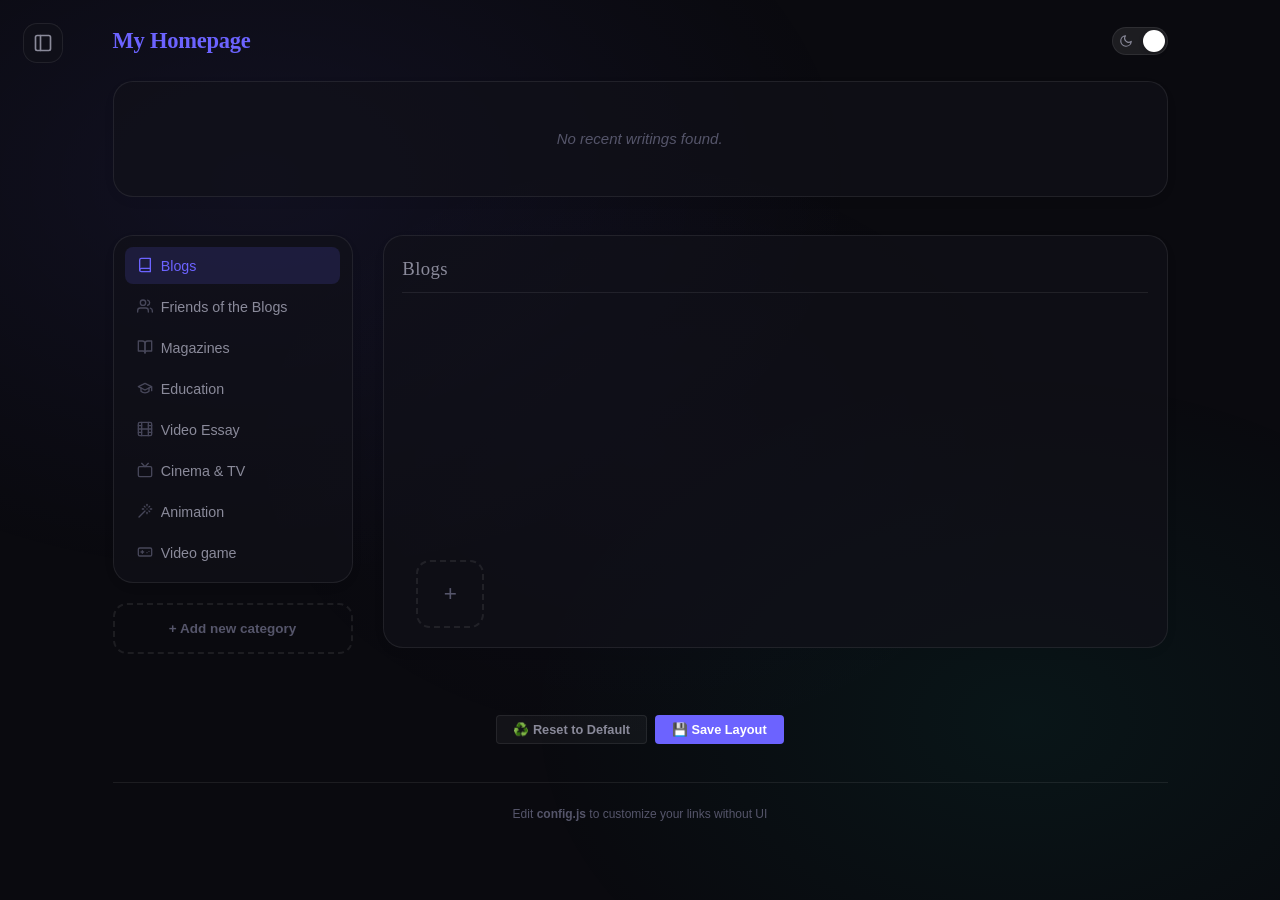
==== commit 3391e1cb: "Remove pomodoro and scratchpad functions" ====
--- a/index.html
+++ b/index.html
@@ -53,8 +53,6 @@
   <script src="js/rss.js?v=2"></script>
   <script src="js/ui.js?v=2"></script>
   <script src="js/categories.js?v=3"></script>
-  <script src="js/pomodoro.js?v=2"></script>
-  <script src="js/scratchpad.js?v=3"></script>
   <script src="app.js?v=8"></script>
 </body>
 </html>
--- a/style.css
+++ b/style.css
@@ -4,10 +4,8 @@
 
 @import url("css/base.css");
 @import url("css/layout.css");
-@import url("css/pomodoro.css");
 @import url("css/categories.css");
 @import url("css/actions.css");
 @import url("css/modal.css");
 @import url("css/rss.css");
 @import url("css/responsive.css");
-@import url("css/scratchpad.css");
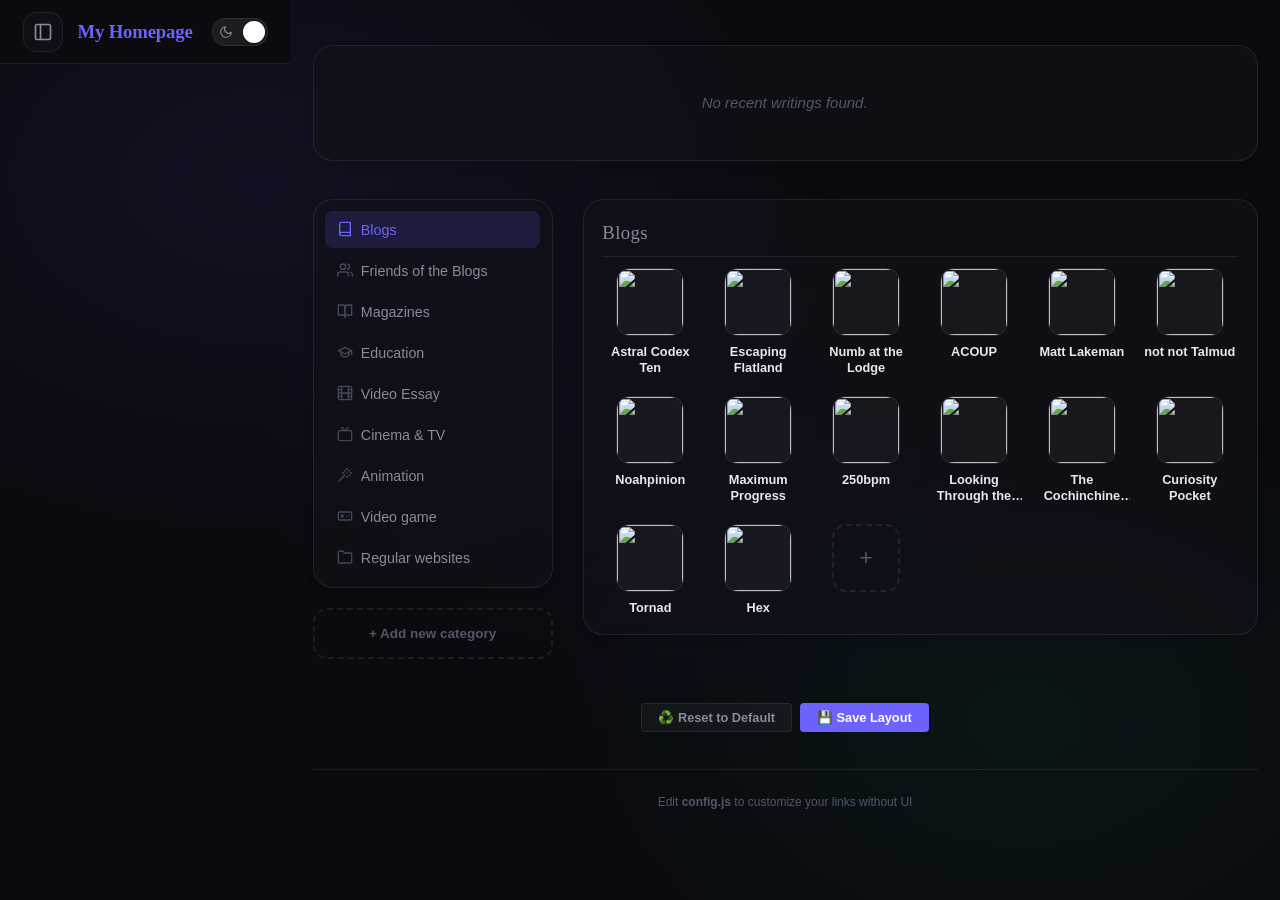
==== commit 3f81df53: "Add category icon picker with paginated SVG icon selection" ====
--- a/index.html
+++ b/index.html
@@ -20,7 +20,7 @@
   <link rel="stylesheet" href="style.css?v=10" />
 </head>
 <body>
-  <div class="main-content">
+  <header class="topbar" id="topbar">
     <div class="site-switcher" id="site-switcher">
       <button id="sidebar-toggle" class="sidebar-toggle" title="Switch Site">
         <svg viewBox="0 0 24 24" fill="none" stroke="currentColor" stroke-width="2" stroke-linecap="round" stroke-linejoin="round">
@@ -33,6 +33,12 @@
         <button id="nav-stats" class="site-option">Heatmap & Stats</button>
       </div>
     </div>
+    
+    <div class="topbar__center" id="topbar-center"></div>
+    <div class="topbar__controls" id="topbar-controls"></div>
+  </header>
+
+  <div class="main-content">
 
     <div id="home-view" class="view active">
       <div class="container" id="app"></div>
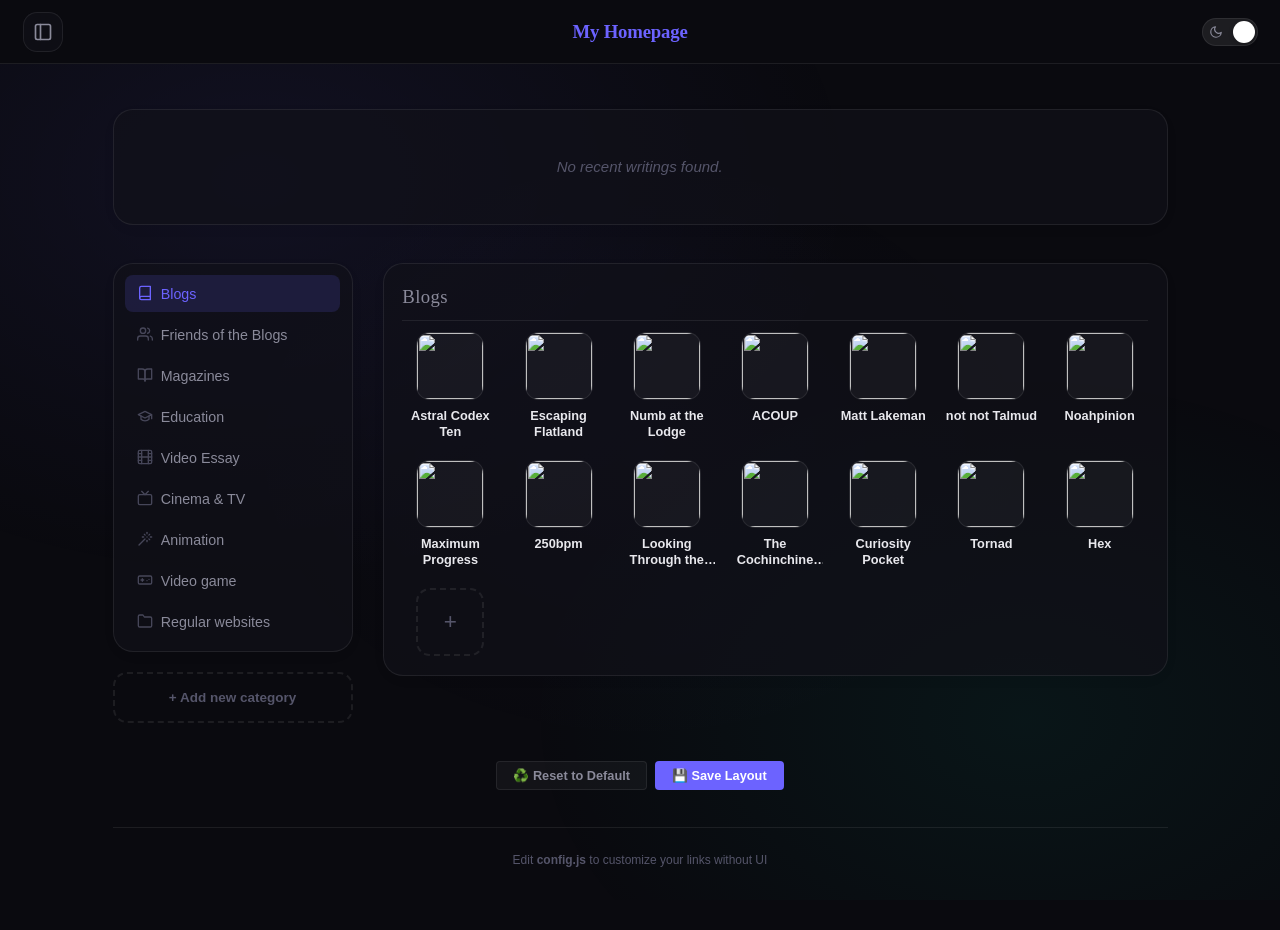
==== commit b42b263c: "Refactor: recombine separated js and css into single files app.js and style.css" ====
--- a/index.html
+++ b/index.html
@@ -53,12 +53,6 @@
   <!-- Note: We defer loading non-critical external libraries -->
   <script src="https://cdn.jsdelivr.net/npm/sortablejs@latest/Sortable.min.js"></script>
   <script src="config.js?v=3"></script>
-  <!-- Modules (load order matters: storage first, app last) -->
-  <script src="js/storage.js?v=2"></script>
-  <script src="js/nav.js?v=2"></script>
-  <script src="js/rss.js?v=2"></script>
-  <script src="js/ui.js?v=2"></script>
-  <script src="js/categories.js?v=3"></script>
-  <script src="app.js?v=8"></script>
+  <script src="app.js?v=9"></script>
 </body>
 </html>
--- a/style.css
+++ b/style.css
@@ -1,11 +1,1494 @@
+/* == css/base.css == */
 /* ============================================================
-   App Style Orchestrator
-============================================================ */
-
-@import url("css/base.css");
-@import url("css/layout.css");
-@import url("css/categories.css");
-@import url("css/actions.css");
-@import url("css/modal.css");
-@import url("css/rss.css");
-@import url("css/responsive.css");
+   HOMEPAGE STYLES
+   Dark glassmorphism theme with smooth animations
+   ============================================================ */
+/* ── Design Tokens ──────────────────────────────────────────── */
+:root {
+  --bg-primary: #0a0a0f;
+  --bg-secondary: rgba(18, 18, 26, 0.65);
+  --surface: rgba(255, 255, 255, 0.04);
+  --surface-hover: rgba(255, 255, 255, 0.08);
+  --surface-border: rgba(255, 255, 255, 0.08);
+  --surface-border-hover: rgba(255, 255, 255, 0.15);
+  --text-primary: #e8e8ed;
+  --text-secondary: #8a8a9a;
+  --text-muted: #55556a;
+  --accent-1: #6c63ff;
+  --accent-2: #00d4aa;
+  --accent-gradient: linear-gradient(135deg, var(--accent-1), var(--accent-2));
+  --font-family: "Gill Sans", "Gill Sans MT", Calibri, sans-serif;
+  --font-heading: "Warnock Pro", "Garamond", "Minion Pro", "Palatino Linotype", "Book Antiqua", Palatino, Georgia, serif;
+  --radius-sm: 8px;
+  --radius-md: 14px;
+  --radius-lg: 20px;
+  --shadow-glow: 0 0 40px rgba(108, 99, 255, 0.08);
+  --transition-fast: 0.2s cubic-bezier(0.4, 0, 0.2, 1);
+  --transition-med: 0.35s cubic-bezier(0.4, 0, 0.2, 1);
+}
+
+[data-theme="light"] {
+  --bg-primary: #f8f9fa;
+  --bg-secondary: rgba(255, 255, 255, 0.75);
+  --surface: rgba(0, 0, 0, 0.03);
+  --surface-hover: rgba(0, 0, 0, 0.06);
+  --surface-border: rgba(0, 0, 0, 0.08);
+  --surface-border-hover: rgba(0, 0, 0, 0.15);
+  --text-primary: #111827;
+  --text-secondary: #4b5563;
+  --text-muted: #6b7280;
+  --accent-1: #6c63ff;
+  --accent-2: #00d4aa;
+  --shadow-glow: 0 4px 20px rgba(0, 0, 0, 0.08);
+}
+
+[data-theme="read"] {
+  --bg-primary: #f6f3eb;
+  --bg-secondary: rgba(255, 255, 255, 0.85);
+  --surface: rgba(0, 0, 0, 0.02);
+  --surface-hover: rgba(0, 0, 0, 0.05);
+  --surface-border: #ece5d8;
+  --surface-border-hover: #dfd5c5;
+  --text-primary: #2d2d2d;
+  --text-secondary: #666666;
+  --text-muted: #8d8d8d;
+  --shadow-glow: 0 4px 20px rgba(0, 0, 0, 0.04);
+  --accent-1: #75a37b;
+  --accent-2: #8cb892;
+  --accent-gradient: linear-gradient(135deg, var(--accent-1), var(--accent-2));
+}
+
+/* ── Reset & Base ───────────────────────────────────────────── */
+*,
+*::before,
+*::after {
+  margin: 0;
+  padding: 0;
+  box-sizing: border-box;
+}
+
+html {
+  font-size: 15px;
+  scroll-behavior: smooth;
+}
+
+body {
+  font-family: var(--font-family);
+  background: var(--bg-primary);
+  color: var(--text-primary);
+  min-height: 100vh;
+  line-height: 1.6;
+  overflow-x: hidden;
+  transition: background-color var(--transition-med), color var(--transition-med);
+  display: flex;
+  flex-direction: column;
+}
+
+/* ── Animated Background ────────────────────────────────────── */
+body::before {
+  content: "";
+  position: fixed;
+  inset: 0;
+  background:
+    radial-gradient(ellipse 600px 400px at 20% 20%, rgba(108, 99, 255, 0.08), transparent),
+    radial-gradient(ellipse 500px 350px at 80% 80%, rgba(0, 212, 170, 0.06), transparent),
+    radial-gradient(ellipse 400px 300px at 50% 50%, rgba(108, 99, 255, 0.03), transparent);
+  pointer-events: none;
+  z-index: 0;
+  animation: bgShift 20s ease-in-out infinite alternate;
+}
+
+@keyframes bgShift {
+  0% { opacity: 1; }
+  50% { opacity: 0.7; }
+  100% { opacity: 1; }
+}
+
+
+/* == css/layout.css == */
+/* ── Layout Container ───────────────────────────────────────── */
+.container {
+  position: relative;
+  z-index: 1;
+  max-width: 1100px;
+  margin: 0 auto;
+  padding: 1.5rem 1.5rem 4rem; /* Reduced top padding since it's already in the main-content wrapper */
+}
+
+
+
+/* ── Main Content Area ────────────────────────────────────────── */
+.main-content {
+  flex: 1;
+  min-height: 0;
+  overflow-y: auto;
+  position: relative;
+}
+
+/* ── Site Switcher Dropdown ──────────────────────────────────── */
+.site-switcher {
+  position: relative;
+  z-index: 1001; 
+}
+
+.sidebar-toggle {
+  width: 40px;
+  height: 40px;
+  background: var(--bg-secondary);
+  backdrop-filter: blur(10px);
+  -webkit-backdrop-filter: blur(10px);
+  border: 1px solid var(--surface-border);
+  color: var(--text-secondary);
+  border-radius: var(--radius-md);
+  cursor: pointer;
+  display: flex;
+  align-items: center;
+  justify-content: center;
+  transition: all var(--transition-fast);
+}
+
+.sidebar-toggle:hover {
+  background: var(--surface-hover);
+  color: var(--text-primary);
+  transform: translateY(-1px);
+}
+
+.sidebar-toggle svg {
+  width: 20px;
+  height: 20px;
+}
+
+.site-menu {
+  position: absolute;
+  top: 100%;
+  left: 0;
+  margin-top: 8px;
+  display: flex;
+  flex-direction: column;
+  gap: 4px;
+  background: var(--bg-secondary);
+  backdrop-filter: blur(10px);
+  -webkit-backdrop-filter: blur(10px);
+  border: 1px solid var(--surface-border);
+  border-radius: var(--radius-md);
+  padding: 8px;
+  opacity: 0;
+  pointer-events: none;
+  transform: translateY(-10px);
+  transition: opacity 0.2s ease, transform 0.2s ease;
+  min-width: 170px;
+}
+
+.site-menu.open {
+  opacity: 1;
+  pointer-events: auto;
+  transform: translateY(0);
+}
+
+.site-option {
+  background: transparent;
+  border: none;
+  color: var(--text-secondary);
+  font-family: var(--font-family);
+  font-size: 0.95rem;
+  text-align: left;
+  padding: 10px 14px;
+  border-radius: var(--radius-sm);
+  cursor: pointer;
+  transition: all var(--transition-fast);
+  white-space: nowrap;
+}
+
+.site-option:hover {
+  background: var(--surface-hover);
+  color: var(--text-primary);
+}
+
+.site-option.active {
+  color: var(--text-primary);
+  font-weight: 600;
+  background: rgba(108, 99, 255, 0.15); /* Subdued accent background */
+}
+
+.view {
+  display: none;
+  min-height: 100%;
+}
+
+.view.active {
+  display: block;
+}
+
+#stats-view iframe {
+  width: 100%;
+  height: 100vh;
+  border: none;
+}
+
+
+/* ── Topbar (Global Header) ─────────────────────────────── */
+.topbar {
+  display: flex;
+  align-items: center;
+  justify-content: space-between;
+  padding: 1rem 1.5rem;
+  background: var(--bg-primary);
+  border-bottom: 1px solid var(--surface-border);
+  position: sticky;
+  top: 0;
+  z-index: 1000;
+  height: 64px;
+}
+
+.topbar__center {
+  flex: 1;
+  display: flex;
+  justify-content: center;
+  align-items: center;
+  overflow: hidden;
+}
+
+.topbar__controls {
+  display: flex;
+  justify-content: flex-end;
+  min-width: 60px;
+}
+
+.theme-toggle {
+  position: relative;
+  display: flex;
+  align-items: center;
+  width: 56px;
+  height: 28px;
+  background-color: var(--surface-hover);
+  border: 1px solid var(--surface-border);
+  border-radius: 20px;
+  cursor: pointer;
+  padding: 2px;
+  transition: background-color var(--transition-med);
+}
+
+.theme-toggle:hover {
+  background-color: var(--surface-border-hover);
+}
+
+.theme-toggle__icons {
+  display: flex;
+  justify-content: space-between;
+  width: 100%;
+  padding: 0 4px;
+}
+
+.theme-toggle__icons svg {
+  width: 14px;
+  height: 14px;
+  color: var(--text-secondary);
+  z-index: 1; /* Below the knob */
+}
+
+/* Sliding Knob */
+.theme-toggle__knob {
+  position: absolute;
+  top: 2px;
+  left: 2px; 
+  width: 22px;
+  height: 22px;
+  background-color: #ffffff;
+  border-radius: 50%;
+  box-shadow: 0 2px 5px rgba(0, 0, 0, 0.2);
+  transition: transform 0.3s cubic-bezier(0.4, 0, 0.2, 1);
+  z-index: 2;
+}
+
+.theme-toggle.is-right .theme-toggle__knob {
+  transform: translateX(28px);
+}
+
+.header__title {
+  font-size: 1.25rem;
+  font-family: var(--font-heading);
+  font-weight: 600;
+  letter-spacing: -0.01em;
+  color: var(--accent-1);
+  margin: 0;
+  padding: 0 1rem;
+  white-space: nowrap;
+  overflow: hidden;
+  text-overflow: ellipsis;
+}
+
+.header__controls {
+  display: flex;
+  align-items: center;
+  gap: 16px;
+}
+
+
+/* == css/categories.css == */
+/* ── Category Section ───────────────────────────────────────── */
+.category-layout {
+  display: flex;
+  gap: 2rem;
+  align-items: flex-start;
+}
+
+.category-sidebar-wrapper {
+  flex: 0 0 240px;
+  position: sticky;
+  top: 2rem;
+  display: flex;
+  flex-direction: column;
+  gap: 12px;
+}
+
+.category-sidebar {
+  background: var(--bg-secondary);
+  border: 1px solid var(--surface-border);
+  border-radius: var(--radius-lg);
+  padding: 0.75rem;
+  display: flex;
+  flex-direction: column;
+  gap: 4px;
+  box-shadow: 0 4px 20px rgba(0, 0, 0, 0.02);
+  max-height: 70vh;
+  overflow-y: auto;
+  scrollbar-width: thin;
+  scrollbar-color: var(--surface-border) transparent;
+}
+
+.category-sidebar::-webkit-scrollbar {
+  width: 4px;
+}
+.category-sidebar::-webkit-scrollbar-track {
+  background: transparent;
+}
+.category-sidebar::-webkit-scrollbar-thumb {
+  background: var(--surface-border);
+  border-radius: 4px;
+}
+.category-sidebar::-webkit-scrollbar-thumb:hover {
+  background: var(--surface-border-hover);
+}
+
+.sidebar-tab {
+  background: transparent;
+  border: none;
+  color: var(--text-secondary);
+  font-family: var(--font-family);
+  font-size: 0.95rem;
+  text-align: left;
+  padding: 10px 12px;
+  border-radius: var(--radius-sm);
+  cursor: pointer;
+  transition: all var(--transition-fast);
+  display: flex;
+  align-items: center;
+  gap: 10px;
+}
+
+.sidebar-tab:hover {
+  background: var(--surface-hover);
+  color: var(--text-primary);
+}
+
+.sidebar-tab.active {
+  background: color-mix(in srgb, var(--accent-1), transparent 85%);
+  color: var(--accent-1);
+}
+
+.tab-name {
+  display: flex;
+  align-items: center;
+  gap: 8px;
+  width: 100%;
+}
+
+.tab-icon {
+  display: flex;
+  align-items: center;
+  justify-content: center;
+  color: var(--text-muted);
+  opacity: 0.8;
+  transition: color var(--transition-fast), opacity var(--transition-fast);
+}
+
+.sidebar-tab:hover .tab-icon,
+.sidebar-tab.active .tab-icon {
+  color: inherit;
+  opacity: 1;
+}
+
+.tab-text {
+  flex: 1;
+  white-space: nowrap;
+  overflow: hidden;
+  text-overflow: ellipsis;
+  padding-top: 1px;
+}
+
+.category-content {
+  flex: 1;
+  min-width: 0;
+}
+
+.category-content .category {
+  display: none;
+}
+
+.category-content .category.active-tab {
+  display: block;
+  animation: fadeIn 0.3s ease;
+}
+
+@keyframes fadeIn {
+  from { opacity: 0; transform: translateY(10px); }
+  to { opacity: 1; transform: translateY(0); }
+}
+.category {
+  margin-bottom: 2rem;
+  background: var(--bg-secondary);
+  border: 1px solid var(--surface-border);
+  border-radius: var(--radius-lg);
+  padding: 1.25rem;
+  box-shadow: 0 4px 20px rgba(0, 0, 0, 0.02);
+  transition: box-shadow var(--transition-med), border var(--transition-fast);
+}
+
+.category:hover {
+  box-shadow: var(--shadow-glow);
+  border-color: var(--surface-border-hover);
+}
+
+.category__header {
+  display: flex;
+  align-items: center;
+  gap: 8px;
+  margin-bottom: 0.75rem;
+  padding-bottom: 0.5rem;
+  border-bottom: 1px solid var(--surface-border);
+  cursor: grab;
+}
+
+.category__name {
+  font-size: 1.25rem;
+  font-family: var(--font-heading);
+  font-weight: 500;
+  color: var(--text-secondary);
+  letter-spacing: 0.02em;
+  flex: 1;
+}
+
+.category__delete {
+  background: none;
+  border: none;
+  color: var(--text-muted);
+  font-size: 0.9rem;
+  cursor: pointer;
+  opacity: 0;
+  padding: 4px 8px;
+  border-radius: var(--radius-sm);
+  font-family: var(--font-family);
+  transition: opacity 0.15s ease;
+}
+
+.category__header:hover .category__delete {
+  opacity: 1;
+}
+
+.category__delete:hover {
+  color: #f87171;
+  background: rgba(248, 113, 113, 0.1);
+}
+
+.category__icon-display {
+  display: flex;
+  align-items: center;
+  justify-content: center;
+  width: 24px;
+  height: 24px;
+  cursor: pointer;
+  color: var(--text-muted);
+  transition: color var(--transition-fast), transform var(--transition-fast);
+}
+
+.category__icon-display:hover {
+  color: var(--text-primary);
+  transform: scale(1.1);
+}
+
+
+/* ── Link Grid ──────────────────────────────────────────────── */
+.link-grid {
+  display: grid;
+  grid-template-columns: repeat(auto-fill, minmax(85px, 1fr));
+  gap: 20px 12px;
+  justify-items: center;
+}
+
+/* ── Link Item (Square Box + Text Below) ─────────────────────── */
+.link-item {
+  display: flex;
+  flex-direction: column;
+  align-items: center;
+  gap: 8px;
+  text-decoration: none;
+  color: inherit;
+  cursor: pointer;
+  width: 100%;
+  
+  /* Disable iOS preview popup and text-selection for perfect drag & drop */
+  -webkit-touch-callout: none;
+  -webkit-user-select: none;
+  user-select: none;
+
+  /* fade-in setup — activated by JS */
+  opacity: 0;
+  transform: translateY(12px);
+}
+
+.sortable-ghost {
+  opacity: 0.1;
+  background-color: var(--surface-hover);
+  border-radius: var(--radius-md);
+}
+
+.sortable-drag {
+  opacity: 1 !important;
+  cursor: grabbing !important;
+}
+
+.link-item.visible {
+  opacity: 1;
+  transform: translateY(0);
+  transition:
+    opacity 0.45s cubic-bezier(0.4, 0, 0.2, 1),
+    transform 0.45s cubic-bezier(0.4, 0, 0.2, 1);
+}
+
+.link-item__box {
+  width: 68px;
+  height: 68px;
+  background: var(--surface);
+  border: 1px solid var(--surface-border);
+  border-radius: var(--radius-md);
+  display: flex;
+  align-items: center;
+  justify-content: center;
+  transition:
+    transform var(--transition-fast),
+    background var(--transition-fast),
+    border-color var(--transition-fast),
+    box-shadow var(--transition-med);
+  padding: 0;
+  overflow: hidden;
+}
+
+.link-item:hover .link-item__box {
+  background: var(--surface-hover);
+  border-color: var(--surface-border-hover);
+  transform: translateY(-4px);
+  box-shadow: var(--shadow-glow);
+}
+
+.link-item__logo {
+  width: 100%;
+  height: 100%;
+  object-fit: cover;
+}
+
+.link-item__title {
+  font-size: 0.85rem;
+  font-weight: 600;
+  color: var(--text-primary);
+  width: 100%;
+  text-align: center;
+  line-height: 1.25;
+  
+  /* Allow 2 lines of text */
+  display: -webkit-box;
+  -webkit-line-clamp: 2;
+  line-clamp: 2;
+  -webkit-box-orient: vertical;
+  overflow: hidden;
+  text-overflow: ellipsis;
+  white-space: normal;
+}
+
+/* ── Add Button ─────────────────────────────────────────────── */
+.add-btn {
+  display: flex;
+  flex-direction: column;
+  align-items: center;
+  gap: 8px;
+  width: 100%;
+  background: none;
+  border: none;
+  padding: 0;
+  font-family: var(--font-family);
+  cursor: pointer;
+  opacity: 1;
+}
+
+.add-btn__box {
+  width: 68px;
+  height: 68px;
+  border: 2px dashed var(--surface-border);
+  border-radius: var(--radius-md);
+  background: transparent;
+  display: flex;
+  align-items: center;
+  justify-content: center;
+}
+
+.add-btn:hover .add-btn__box {
+  border-color: var(--accent-1);
+  background: rgba(108, 99, 255, 0.06);
+}
+
+.add-btn__icon {
+  font-size: 1.5rem;
+  font-weight: 300;
+  color: var(--text-muted);
+}
+
+.add-btn:hover .add-btn__icon {
+  color: var(--accent-1);
+}
+
+.add-btn__label {
+  font-size: 0.85rem;
+  font-weight: 600;
+  color: var(--text-muted);
+}
+
+/* ── Add Category Button ───────────────────────────────────── */
+.add-category-btn {
+  display: block;
+  width: 100%;
+  padding: 16px;
+  margin-top: 8px;
+  background: none;
+  border: 2px dashed var(--surface-border);
+  border-radius: var(--radius-md);
+  color: var(--text-muted);
+  font-family: var(--font-family);
+  font-size: 0.9rem;
+  font-weight: 600;
+  cursor: pointer;
+  text-align: center;
+}
+
+.add-category-btn:hover {
+  border-color: var(--accent-1);
+  color: var(--accent-1);
+}
+
+/* ── Icon Picker ────────────────────────────────────────────── */
+.icon-picker {
+  position: fixed;
+  z-index: 10000;
+  background: var(--bg-secondary);
+  border: 1px solid var(--surface-border);
+  box-shadow: 0 8px 30px rgba(0, 0, 0, 0.12);
+  border-radius: var(--radius-md);
+  padding: 12px;
+  width: 260px;
+  opacity: 0;
+  visibility: hidden;
+  transform: translateY(4px) scale(0.98);
+  transition: all 0.15s ease-out;
+}
+
+.icon-picker.active {
+  opacity: 1;
+  visibility: visible;
+  transform: translateY(0) scale(1);
+}
+
+.icon-picker__pages {
+  display: flex;
+  overflow-x: auto;
+  scroll-snap-type: x mandatory;
+  scrollbar-width: none; /* Firefox */
+  -ms-overflow-style: none; /* IE/Edge */
+  -webkit-overflow-scrolling: touch;
+  width: 100%;
+}
+
+.icon-picker__pages::-webkit-scrollbar {
+  display: none;
+}
+
+.icon-picker__page {
+  min-width: 100%;
+  scroll-snap-align: start;
+  display: grid;
+  grid-template-columns: repeat(5, 1fr);
+  gap: 4px;
+}
+
+.icon-picker__dots {
+  display: flex;
+  justify-content: center;
+  gap: 6px;
+  margin-top: 8px;
+}
+
+.icon-picker__dot {
+  width: 6px;
+  height: 6px;
+  border-radius: 50%;
+  background: var(--surface-border);
+  cursor: pointer;
+  transition: background var(--transition-fast);
+}
+
+.icon-picker__dot.active {
+  background: var(--text-primary);
+}
+
+.icon-picker__btn {
+  background: transparent;
+  border: none;
+  font-size: 1.25rem;
+  width: 44px;
+  height: 44px;
+  display: flex;
+  align-items: center;
+  justify-content: center;
+  cursor: pointer;
+  border-radius: var(--radius-sm);
+  transition: background var(--transition-fast), transform var(--transition-fast);
+  color: var(--text-primary);
+}
+
+.icon-picker__btn:hover {
+  background: var(--surface-hover);
+  transform: scale(1.1);
+}
+
+.icon-picker__custom {
+  margin-top: 8px;
+  padding-top: 8px;
+  border-top: 1px solid var(--surface-border);
+  display: flex;
+  gap: 6px;
+}
+
+#icon-picker-custom-input {
+  flex: 1;
+  background: var(--bg-primary);
+  border: 1px solid var(--surface-border);
+  border-radius: var(--radius-sm);
+  padding: 6px 8px;
+  color: var(--text-primary);
+  font-family: monospace;
+  font-size: 0.75rem;
+}
+
+#icon-picker-custom-btn {
+  background: var(--surface-hover);
+  border: 1px solid var(--surface-border);
+  color: var(--text-primary);
+  padding: 6px 10px;
+  border-radius: var(--radius-sm);
+  cursor: pointer;
+  font-size: 0.75rem;
+  font-weight: 500;
+  transition: all var(--transition-fast);
+}
+
+#icon-picker-custom-btn:hover {
+  background: var(--accent-1);
+  color: #fff;
+  border-color: var(--accent-1);
+}
+
+
+
+/* == css/actions.css == */
+/* ── Action Buttons (footer) ────────────────────────────────── */
+.actions-bar {
+  display: flex;
+  gap: 8px;
+  justify-content: center;
+  margin-top: 2.5rem;
+  margin-bottom: 2.5rem;
+}
+
+.action-btn {
+  padding: 6px 16px;
+  border-radius: 4px;
+  font-family: var(--font-family);
+  font-size: 0.85rem;
+  font-weight: 600;
+  cursor: pointer;
+  border: 1px solid transparent;
+}
+
+.action-btn--reset {
+  background: var(--surface);
+  color: var(--text-secondary);
+  border-color: var(--surface-border);
+}
+
+.action-btn--export {
+  background: var(--accent-1);
+  color: #ffffff;
+}
+
+
+/* == css/modal.css == */
+/* ── Context Menu (right-click) ─────────────────────────────── */
+.ctx-menu {
+  position: fixed;
+  z-index: 999999 !important;
+  min-width: 140px;
+  background: var(--bg-secondary);
+  backdrop-filter: blur(16px);
+  -webkit-backdrop-filter: blur(16px);
+  border: 1px solid var(--surface-border);
+  border-radius: var(--radius-md);
+  padding: 4px 0;
+  box-shadow: 0 12px 40px rgba(0, 0, 0, 0.4);
+  opacity: 0;
+  pointer-events: none;
+  transform: scale(0.95);
+  transform-origin: top left;
+  transition: opacity 0.12s ease, transform 0.12s ease;
+}
+
+.ctx-menu.active {
+  opacity: 1;
+  pointer-events: auto;
+  transform: scale(1);
+}
+
+.ctx-menu__item {
+  display: flex;
+  align-items: center;
+  gap: 8px;
+  width: 100%;
+  padding: 6px 12px;
+  background: none;
+  border: none;
+  color: var(--text-primary);
+  font-family: var(--font-family);
+  font-size: 0.85rem;
+  cursor: pointer;
+  text-align: left;
+}
+
+.ctx-menu__item:hover {
+  background: var(--surface-hover);
+}
+
+.ctx-menu__item--danger {
+  color: #f87171;
+}
+
+.ctx-menu__item--danger:hover {
+  background: rgba(248, 113, 113, 0.1);
+}
+
+.ctx-menu__divider {
+  height: 1px;
+  margin: 4px 0;
+  background: var(--surface-border);
+}
+
+/* ── Modal Overlay ─────────────────────────────────────────── */
+.modal-overlay {
+  position: fixed;
+  inset: 0;
+  z-index: 1000;
+  background: rgba(0, 0, 0, 0.6);
+  backdrop-filter: blur(4px);
+  display: flex;
+  align-items: center;
+  justify-content: center;
+  opacity: 0;
+  pointer-events: none;
+  transition: opacity 0.2s ease;
+}
+
+.modal-overlay.active {
+  opacity: 1;
+  pointer-events: auto;
+}
+
+.modal {
+  background: var(--bg-secondary);
+  backdrop-filter: blur(16px);
+  -webkit-backdrop-filter: blur(16px);
+  border: 1px solid var(--surface-border);
+  border-radius: var(--radius-lg);
+  padding: 20px 24px;
+  width: 90%;
+  max-width: 360px;
+  box-shadow: 0 20px 60px rgba(0, 0, 0, 0.5);
+}
+
+.modal__title {
+  font-size: 1.05rem;
+  font-weight: 700;
+  color: var(--text-primary);
+  margin-bottom: 14px;
+}
+
+.modal__label {
+  display: block;
+  font-size: 0.75rem;
+  font-weight: 600;
+  color: var(--text-secondary);
+  margin-bottom: 10px;
+  text-transform: uppercase;
+  letter-spacing: 0.04em;
+}
+
+.modal__input {
+  display: block;
+  width: 100%;
+  margin-top: 4px;
+  padding: 8px 12px;
+  background: var(--surface);
+  border: 1px solid var(--surface-border);
+  border-radius: var(--radius-sm);
+  color: var(--text-primary);
+  font-family: var(--font-family);
+  font-size: 0.9rem;
+  outline: none;
+}
+
+.modal__input:focus {
+  border-color: var(--accent-1);
+  box-shadow: 0 0 0 2px rgba(108, 99, 255, 0.2);
+}
+
+.modal__input::placeholder {
+  color: var(--text-muted);
+}
+
+.modal__actions {
+  display: flex;
+  gap: 8px;
+  justify-content: flex-end;
+  margin-top: 16px;
+}
+
+.modal__btn {
+  padding: 9px 20px;
+  border-radius: var(--radius-sm);
+  font-family: var(--font-family);
+  font-size: 0.85rem;
+  font-weight: 600;
+  cursor: pointer;
+  border: none;
+}
+
+.modal__btn--cancel {
+  background: var(--surface);
+  color: var(--text-secondary);
+}
+
+.modal__btn--cancel:hover {
+  background: var(--surface-hover);
+}
+
+.modal__btn--save {
+  background: var(--accent-1);
+  color: #fff;
+}
+
+.modal__btn--save:hover {
+  background: #5a52e0;
+}
+
+/* ── No Results ─────────────────────────────────────────────── */
+.no-results {
+  text-align: center;
+  padding: 3rem 1rem;
+  color: var(--text-muted);
+  font-size: 1rem;
+  display: none;
+}
+
+.no-results.show {
+  display: block;
+}
+
+/* ── Footer ─────────────────────────────────────────────────── */
+.footer {
+  text-align: center;
+  margin-top: 2rem;
+  padding-top: 1.5rem;
+  border-top: 1px solid var(--surface-border);
+  color: var(--text-muted);
+  font-size: 0.8rem;
+}
+
+.footer a {
+  color: var(--accent-1);
+  text-decoration: none;
+}
+
+.footer a:hover {
+  text-decoration: underline;
+}
+
+/* ── Hidden helper (search filter) ──────────────────────────── */
+.hidden {
+  display: none !important;
+}
+
+
+/* == css/rss.css == */
+/* ── Recent Writings Feed ─────────────────────────────────────────────────── */
+.feed-box {
+  margin-top: 1.5rem;
+  margin-bottom: 2.5rem;
+  background: var(--bg-secondary);
+  border: 1px solid var(--surface-border);
+  border-radius: var(--radius-lg);
+  padding: 1rem 0.5rem 1rem 1.25rem;
+  box-shadow: 0 4px 20px rgba(0, 0, 0, 0.02);
+  display: flex;
+  flex-direction: column;
+}
+
+.feed-content {
+  display: flex;
+  flex-direction: column;
+  gap: 8px;
+  max-height: 260px;
+  overflow-y: auto;
+  padding-right: 12px;
+}
+
+/* ── Custom Scrollbar ── */
+.feed-content::-webkit-scrollbar {
+  width: 6px;
+}
+.feed-content::-webkit-scrollbar-track {
+  background: transparent;
+}
+.feed-content::-webkit-scrollbar-thumb {
+  background: var(--surface-border);
+  border-radius: 4px;
+}
+.feed-content::-webkit-scrollbar-thumb:hover {
+  background: rgba(255, 255, 255, 0.15);
+}
+
+.feed-loading {
+  text-align: center;
+  color: var(--text-muted);
+  font-style: italic;
+  padding: 2rem 0;
+}
+
+/* ── Skeleton / Shimmer Loader (Facebook-style) ── */
+@keyframes shimmer {
+  0%   { background-position: -600px 0; }
+  100% { background-position:  600px 0; }
+}
+
+.feed-skeleton {
+  display: flex;
+  align-items: flex-start;
+  gap: 8px;
+  padding: 6px 0;
+  animation: fadeIn 0.3s ease both;
+}
+
+.feed-skeleton__number {
+  min-width: 18px;
+  height: 13px;
+  border-radius: 4px;
+  margin-top: 3px;
+  flex-shrink: 0;
+  background: linear-gradient(
+    90deg,
+    var(--surface-border) 25%,
+    var(--surface-hover) 50%,
+    var(--surface-border) 75%
+  );
+  background-size: 600px 100%;
+  animation: shimmer 1.4s infinite linear;
+  animation-delay: inherit;
+}
+
+.feed-skeleton__main {
+  display: flex;
+  flex-direction: column;
+  gap: 6px;
+  flex: 1;
+}
+
+.feed-skeleton__title {
+  height: 13px;
+  border-radius: 4px;
+  background: linear-gradient(
+    90deg,
+    var(--surface-border) 25%,
+    var(--surface-hover) 50%,
+    var(--surface-border) 75%
+  );
+  background-size: 600px 100%;
+  animation: shimmer 1.4s infinite linear;
+  animation-delay: inherit;
+}
+
+.feed-skeleton__meta {
+  height: 10px;
+  width: 40%;
+  border-radius: 4px;
+  background: linear-gradient(
+    90deg,
+    var(--surface-border) 25%,
+    var(--surface-hover) 50%,
+    var(--surface-border) 75%
+  );
+  background-size: 600px 100%;
+  animation: shimmer 1.4s infinite linear;
+  animation-delay: inherit;
+  opacity: 0.7;
+}
+
+@keyframes fadeIn {
+  from { opacity: 0; transform: translateY(4px); }
+  to   { opacity: 1; transform: translateY(0); }
+}
+
+.feed-item {
+  display: flex;
+  align-items: flex-start;
+  gap: 6px;
+  padding: 4px 0;
+  text-decoration: none;
+  background: transparent;
+}
+
+.feed-item__number {
+  color: var(--text-secondary);
+  font-size: 0.95rem;
+  min-width: 18px;
+  text-align: right;
+  font-family: -apple-system, BlinkMacSystemFont, "Segoe UI", Roboto, Helvetica, Arial, sans-serif;
+}
+
+.feed-item__main {
+  display: flex;
+  flex-direction: column;
+  gap: 2px;
+}
+
+.feed-item__titleRow {
+  display: flex;
+  align-items: baseline;
+  gap: 6px;
+  flex-wrap: wrap;
+  margin-bottom: 1px;
+}
+
+.feed-item__title {
+  color: var(--text-primary);
+  font-size: 0.95rem;
+  font-family: -apple-system, BlinkMacSystemFont, "Segoe UI", Roboto, Helvetica, Arial, sans-serif;
+  font-weight: 500;
+  line-height: 1.3;
+}
+
+.feed-item__title:hover {
+  text-decoration: underline;
+}
+
+.feed-item__domain {
+  color: var(--text-muted);
+  font-size: 0.75rem;
+  font-family: -apple-system, BlinkMacSystemFont, "Segoe UI", Roboto, Helvetica, Arial, sans-serif;
+  line-height: 1.3;
+}
+
+.feed-item__domain:hover {
+  text-decoration: underline;
+}
+
+.feed-item__meta {
+  color: var(--text-muted);
+  font-size: 0.75rem;
+  font-weight: 400;
+  display: flex;
+  align-items: center;
+}
+
+.feed-item__source {
+  color: var(--accent-1);
+}
+
+.feed-item__date {
+  opacity: 0.8;
+}
+
+/* ── Hide Article Button ── */
+.feed-item__hide {
+  background: none;
+  border: none;
+  color: var(--text-muted);
+  font-size: 0.85rem;
+  cursor: pointer;
+  opacity: 0;
+  width: 24px;
+  height: 24px;
+  border-radius: 50%;
+  display: flex;
+  align-items: center;
+  justify-content: center;
+  margin-left: auto; /* push to far right */
+  transition: opacity 0.2s ease, background 0.2s ease, color 0.2s ease;
+}
+
+.feed-item:hover .feed-item__hide {
+  opacity: 1;
+}
+
+.feed-item__hide:hover {
+  background: rgba(248, 113, 113, 0.1);
+  color: #f87171;
+}
+
+
+/* == css/responsive.css == */
+/* ── Responsive ─────────────────────────────────────────────── */
+
+@media (max-width: 768px) {
+
+  /* ── Container padding ──────────────────────────────────── */
+  .container {
+    padding: 1rem 1rem 4rem;
+  }
+  
+  .topbar {
+    padding: 0.75rem 1rem;
+  }
+
+  .header__title {
+    font-size: 1.15rem;
+  }
+
+  .header__controls {
+    gap: 10px;
+  }
+
+  /* ── Category layout: stack vertically ─────────────────── */
+  .category-layout {
+    flex-direction: column;
+    gap: 0.75rem;
+  }
+
+  /* ── Sidebar wrapper: full width, no sticky ─────────────── */
+  .category-sidebar-wrapper {
+    position: static;
+    flex: none;
+    width: 100%;
+    gap: 8px;
+  }
+
+  /* ── Hide the tab sidebar on mobile ─────────────────────── */
+  .category-sidebar {
+    display: none;
+  }
+
+  /* ── Add category button: full width ───────────────────── */
+  .add-category-btn {
+    width: 100%;
+    padding: 12px 16px;
+  }
+
+  /* ── Category content: full width ───────────────────────── */
+  .category-content {
+    width: 100%;
+    flex: none;
+    min-width: 0;
+  }
+
+  /* ── Link grid: slightly smaller icons on mobile ─────────── */
+  .link-grid {
+    grid-template-columns: repeat(auto-fill, minmax(72px, 1fr));
+    gap: 16px 10px;
+  }
+}
+
+/* ── Custom mobile dropdown (icon-aware) ─────────────────────── */
+
+/* Hide on desktop */
+@media (min-width: 769px) {
+  .category-mobile-dropdown {
+    display: none;
+  }
+}
+
+/* Show on mobile */
+@media (max-width: 768px) {
+
+  .category-mobile-dropdown {
+    position: relative;
+    width: 100%;
+    z-index: 100;
+  }
+
+  /* Trigger button */
+  .cmd-trigger {
+    width: 100%;
+    display: flex;
+    align-items: center;
+    justify-content: space-between;
+    padding: 12px 16px;
+    background: var(--bg-secondary);
+    border: 1px solid var(--surface-border);
+    border-radius: var(--radius-md);
+    color: var(--text-primary);
+    font-family: var(--font-family);
+    font-size: 1rem;
+    font-weight: 600;
+    cursor: pointer;
+    backdrop-filter: blur(10px);
+    -webkit-backdrop-filter: blur(10px);
+    transition: border-color var(--transition-fast);
+    text-align: left;
+    outline: none;
+    -webkit-tap-highlight-color: transparent;
+  }
+
+  .cmd-trigger:focus,
+  .cmd-trigger:focus-visible {
+    outline: none;
+    box-shadow: none;
+  }
+
+  .category-mobile-dropdown.open .cmd-trigger {
+    border-color: var(--accent-1);
+    border-bottom-left-radius: 0;
+    border-bottom-right-radius: 0;
+  }
+
+  /* Selected label area (icon + text) */
+  .cmd-selected {
+    display: flex;
+    align-items: center;
+    gap: 10px;
+    min-width: 0;
+  }
+
+  .cmd-sel-icon {
+    display: flex;
+    align-items: center;
+    flex-shrink: 0;
+    color: var(--accent-1);
+    opacity: 0.9;
+  }
+
+  .cmd-sel-icon svg {
+    width: 16px;
+    height: 16px;
+  }
+
+  .cmd-sel-text {
+    overflow: hidden;
+    text-overflow: ellipsis;
+    white-space: nowrap;
+  }
+
+  /* Chevron */
+  .cmd-chevron {
+    flex-shrink: 0;
+    color: var(--text-muted);
+    transition: transform 0.2s ease;
+  }
+
+  .category-mobile-dropdown.open .cmd-chevron {
+    transform: rotate(180deg);
+  }
+
+  /* Dropdown panel */
+  .cmd-panel {
+    display: none;
+    position: absolute;
+    top: 100%;
+    left: 0;
+    right: 0;
+    background: var(--bg-secondary);
+    border: 1px solid var(--accent-1);
+    border-top: none;
+    border-bottom-left-radius: var(--radius-md);
+    border-bottom-right-radius: var(--radius-md);
+    backdrop-filter: blur(12px);
+    -webkit-backdrop-filter: blur(12px);
+    padding: 6px;
+    flex-direction: column;
+    gap: 2px;
+    box-shadow: 0 12px 32px rgba(0, 0, 0, 0.25);
+    max-height: 60vh;
+    overflow-y: auto;
+  }
+
+  .category-mobile-dropdown.open .cmd-panel {
+    display: flex;
+  }
+
+  /* Each option row */
+  .cmd-item {
+    display: flex;
+    align-items: center;
+    gap: 10px;
+    width: 100%;
+    padding: 10px 12px;
+    background: transparent;
+    border: none;
+    border-radius: var(--radius-sm);
+    color: var(--text-secondary);
+    font-family: var(--font-family);
+    font-size: 0.95rem;
+    font-weight: 500;
+    cursor: pointer;
+    text-align: left;
+    transition: background var(--transition-fast), color var(--transition-fast);
+  }
+
+  .cmd-item:hover {
+    background: var(--surface-hover);
+    color: var(--text-primary);
+  }
+
+  .cmd-item.active {
+    background: color-mix(in srgb, var(--accent-1), transparent 85%);
+    color: var(--accent-1);
+    font-weight: 600;
+  }
+
+  .cmd-item-icon {
+    display: flex;
+    align-items: center;
+    flex-shrink: 0;
+    opacity: 0.75;
+    transition: opacity var(--transition-fast);
+  }
+
+  .cmd-item:hover .cmd-item-icon,
+  .cmd-item.active .cmd-item-icon {
+    opacity: 1;
+  }
+
+  .cmd-item-icon svg {
+    width: 16px;
+    height: 16px;
+  }
+
+  .cmd-item-text {
+    overflow: hidden;
+    text-overflow: ellipsis;
+    white-space: nowrap;
+  }
+}
+
+
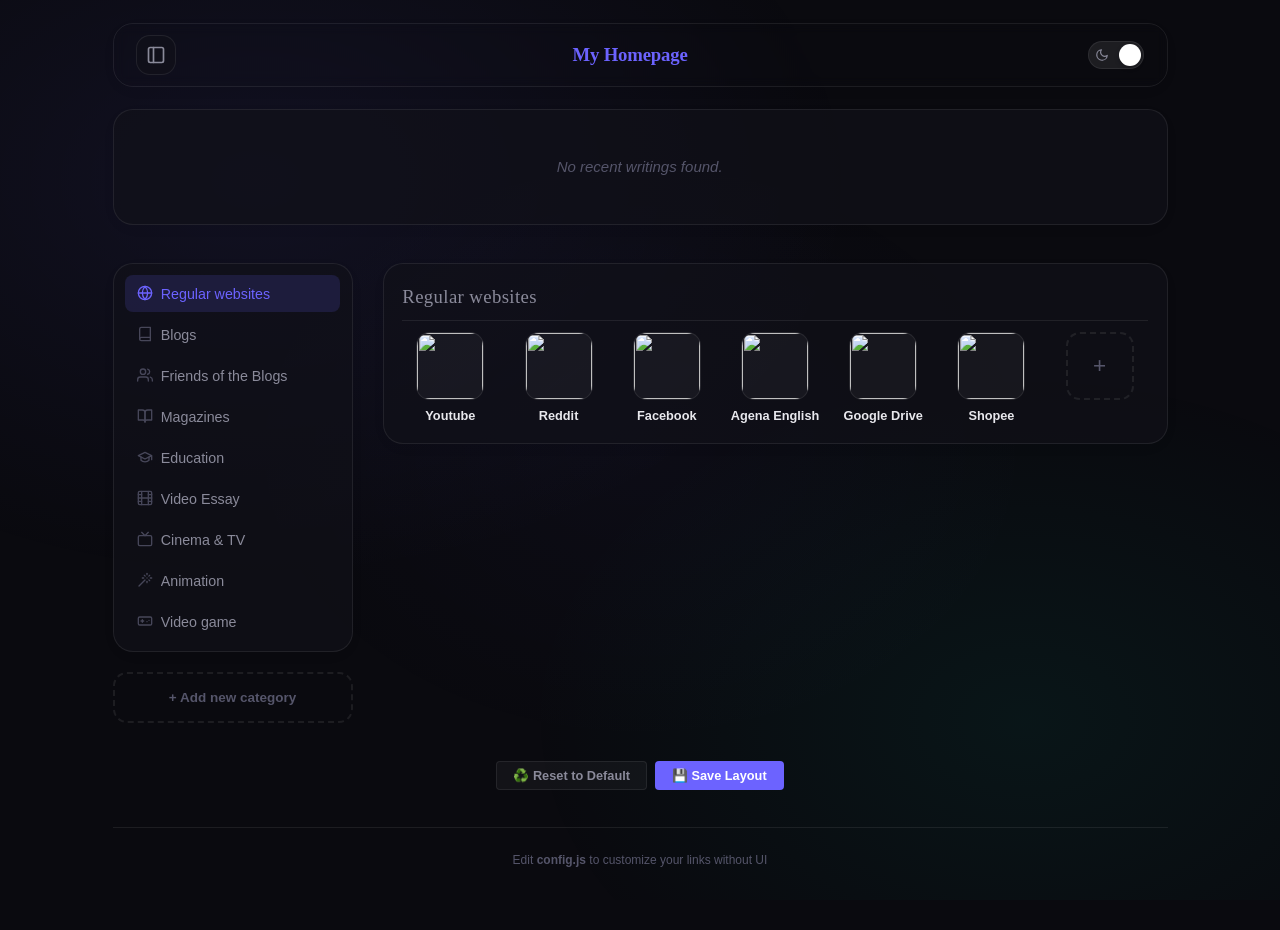
==== commit 89c63146: "UI: Implement floating glassmorphism pill header" ====
--- a/index.html
+++ b/index.html
@@ -17,25 +17,27 @@
   />
 
   <link rel="icon" type="image/svg+xml" href="favicon.svg" />
-  <link rel="stylesheet" href="style.css?v=10" />
+  <link rel="stylesheet" href="style.css?v=17" />
 </head>
 <body>
-  <header class="topbar" id="topbar">
-    <div class="site-switcher" id="site-switcher">
-      <button id="sidebar-toggle" class="sidebar-toggle" title="Switch Site">
-        <svg viewBox="0 0 24 24" fill="none" stroke="currentColor" stroke-width="2" stroke-linecap="round" stroke-linejoin="round">
-          <rect x="3" y="3" width="18" height="18" rx="2" ry="2"></rect>
-          <line x1="9" y1="3" x2="9" y2="21"></line>
-        </svg>
-      </button>
-      <div class="site-menu" id="site-menu">
-        <button id="nav-home" class="site-option active">Homepage</button>
-        <button id="nav-stats" class="site-option">Heatmap & Stats</button>
+  <header class="topbar-wrapper">
+    <div class="topbar" id="topbar">
+      <div class="site-switcher" id="site-switcher">
+        <button id="sidebar-toggle" class="sidebar-toggle" title="Switch Site">
+          <svg viewBox="0 0 24 24" fill="none" stroke="currentColor" stroke-width="2" stroke-linecap="round" stroke-linejoin="round">
+            <rect x="3" y="3" width="18" height="18" rx="2" ry="2"></rect>
+            <line x1="9" y1="3" x2="9" y2="21"></line>
+          </svg>
+        </button>
+        <div class="site-menu" id="site-menu">
+          <button id="nav-home" class="site-option active">Homepage</button>
+          <button id="nav-stats" class="site-option">Heatmap & Stats</button>
+        </div>
       </div>
+      
+      <div class="topbar__center" id="topbar-center"></div>
+      <div class="topbar__controls" id="topbar-controls"></div>
     </div>
-    
-    <div class="topbar__center" id="topbar-center"></div>
-    <div class="topbar__controls" id="topbar-controls"></div>
   </header>
 
   <div class="main-content">
--- a/style.css
+++ b/style.css
@@ -120,8 +120,6 @@
 /* ── Main Content Area ────────────────────────────────────────── */
 .main-content {
   flex: 1;
-  min-height: 0;
-  overflow-y: auto;
   position: relative;
 }
 
@@ -227,17 +225,29 @@
 
 
 /* ── Topbar (Global Header) ─────────────────────────────── */
+.topbar-wrapper {
+  position: sticky;
+  top: 1.5rem;
+  z-index: 1000;
+  width: 100%;
+  max-width: 1100px;
+  margin: 0 auto;
+  padding: 0 1.5rem;
+}
+
 .topbar {
   display: flex;
   align-items: center;
   justify-content: space-between;
-  padding: 1rem 1.5rem;
-  background: var(--bg-primary);
-  border-bottom: 1px solid var(--surface-border);
-  position: sticky;
-  top: 0;
-  z-index: 1000;
+  padding: 0 1.5rem;
+  width: 100%;
   height: 64px;
+  background: transparent;
+  backdrop-filter: blur(6px);
+  -webkit-backdrop-filter: blur(6px);
+  border: 1px solid var(--surface-border);
+  border-radius: var(--radius-lg);
+  box-shadow: 0 4px 20px rgba(0, 0, 0, 0.02);
 }
 
 .topbar__center {
@@ -335,7 +345,7 @@
 .category-sidebar-wrapper {
   flex: 0 0 240px;
   position: sticky;
-  top: 2rem;
+  top: calc(2.75rem + 64px);
   display: flex;
   flex-direction: column;
   gap: 12px;
@@ -1268,8 +1278,13 @@
     padding: 1rem 1rem 4rem;
   }
   
+  .topbar-wrapper {
+    padding: 0 1rem;
+    top: 1rem;
+  }
+  
   .topbar {
-    padding: 0.75rem 1rem;
+    padding: 0 1rem;
   }
 
   .header__title {
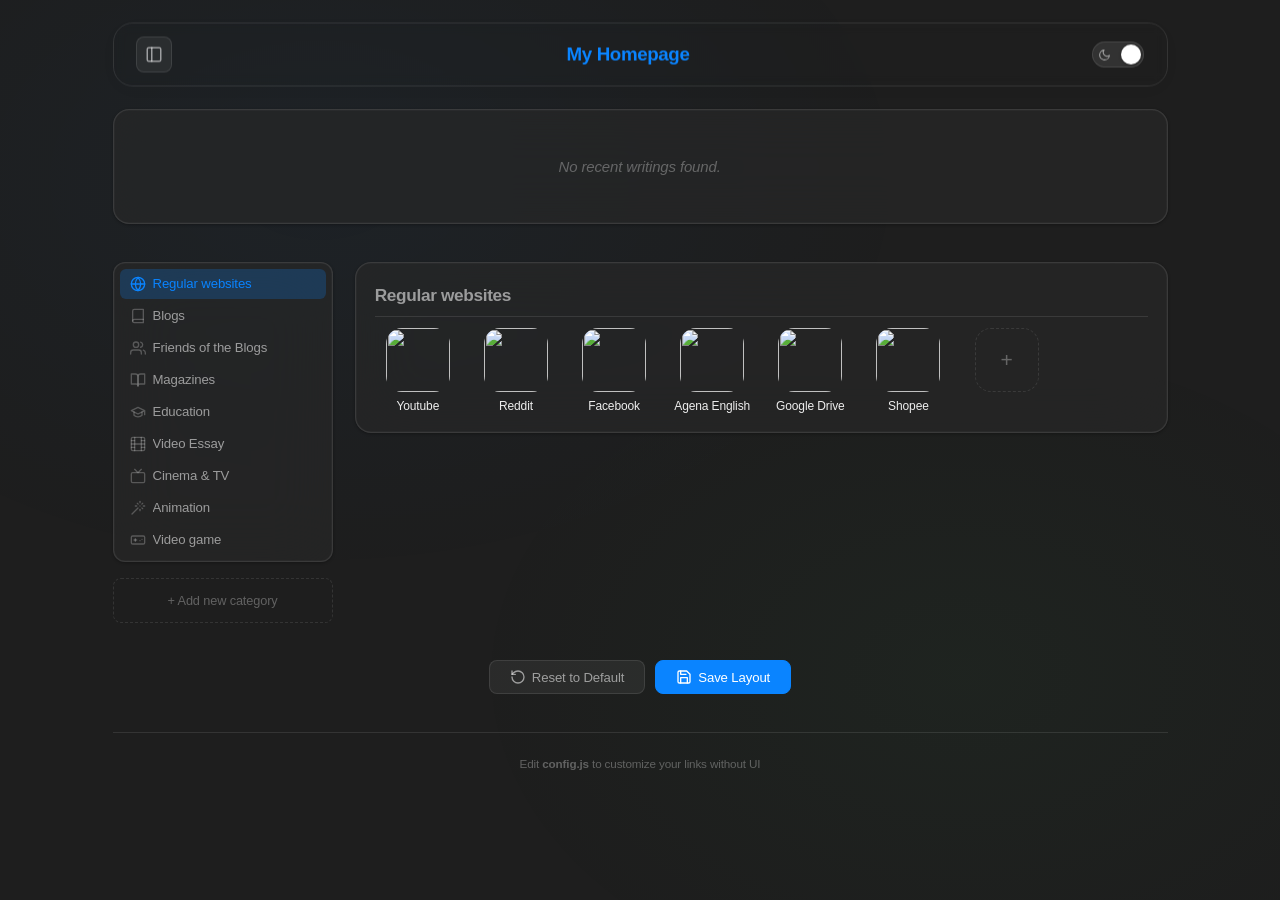
==== commit 40e9333a: "UI: Refine to macOS design language, restore topbar & replace emojis with SVGs" ====
--- a/index.html
+++ b/index.html
@@ -6,18 +6,12 @@
   <meta name="description" content="My personal homepage — quick links to everywhere I need to go." />
   <title>My Homepage</title>
 
-  <!-- Google Fonts & External Assets Preconnect -->
-  <link rel="preconnect" href="https://fonts.googleapis.com" />
-  <link rel="preconnect" href="https://fonts.gstatic.com" crossorigin />
+  <!-- External Assets Preconnect -->
   <link rel="preconnect" href="https://t3.gstatic.com" crossorigin />
   <link rel="preconnect" href="https://cdn.jsdelivr.net" crossorigin />
-  <link
-    href="https://fonts.googleapis.com/css2?family=Inter:wght@400;600;800&display=swap"
-    rel="stylesheet"
-  />
 
   <link rel="icon" type="image/svg+xml" href="favicon.svg" />
-  <link rel="stylesheet" href="style.css?v=17" />
+  <link rel="stylesheet" href="style.css?v=18" />
 </head>
 <body>
   <header class="topbar-wrapper">
--- a/style.css
+++ b/style.css
@@ -1,61 +1,85 @@
 /* == css/base.css == */
 /* ============================================================
    HOMEPAGE STYLES
-   Dark glassmorphism theme with smooth animations
+   macOS design language — vibrancy, depth, system typography
    ============================================================ */
 /* ── Design Tokens ──────────────────────────────────────────── */
 :root {
-  --bg-primary: #0a0a0f;
-  --bg-secondary: rgba(18, 18, 26, 0.65);
-  --surface: rgba(255, 255, 255, 0.04);
-  --surface-hover: rgba(255, 255, 255, 0.08);
-  --surface-border: rgba(255, 255, 255, 0.08);
-  --surface-border-hover: rgba(255, 255, 255, 0.15);
-  --text-primary: #e8e8ed;
-  --text-secondary: #8a8a9a;
-  --text-muted: #55556a;
-  --accent-1: #6c63ff;
-  --accent-2: #00d4aa;
+  /* macOS Dark Mode palette */
+  --bg-primary: #1e1e1e;
+  --bg-secondary: rgba(40, 40, 40, 0.72);
+  --bg-tertiary: rgba(50, 50, 50, 0.5);
+  --surface: rgba(255, 255, 255, 0.06);
+  --surface-hover: rgba(255, 255, 255, 0.09);
+  --surface-border: rgba(255, 255, 255, 0.1);
+  --surface-border-hover: rgba(255, 255, 255, 0.18);
+  --text-primary: rgba(255, 255, 255, 0.92);
+  --text-secondary: rgba(255, 255, 255, 0.55);
+  --text-muted: rgba(255, 255, 255, 0.3);
+  --accent-1: #0a84ff;
+  --accent-2: #30d158;
   --accent-gradient: linear-gradient(135deg, var(--accent-1), var(--accent-2));
-  --font-family: "Gill Sans", "Gill Sans MT", Calibri, sans-serif;
-  --font-heading: "Warnock Pro", "Garamond", "Minion Pro", "Palatino Linotype", "Book Antiqua", Palatino, Georgia, serif;
+  /* macOS system font stack */
+  --font-family: -apple-system, BlinkMacSystemFont, "SF Pro Text", "SF Pro Display", "Helvetica Neue", Helvetica, Arial, sans-serif;
+  --font-heading: -apple-system, BlinkMacSystemFont, "SF Pro Display", "Helvetica Neue", Helvetica, Arial, sans-serif;
   --radius-sm: 8px;
-  --radius-md: 14px;
-  --radius-lg: 20px;
-  --shadow-glow: 0 0 40px rgba(108, 99, 255, 0.08);
-  --transition-fast: 0.2s cubic-bezier(0.4, 0, 0.2, 1);
-  --transition-med: 0.35s cubic-bezier(0.4, 0, 0.2, 1);
+  --radius-md: 12px;
+  --radius-lg: 16px;
+  --radius-xl: 20px;
+  /* macOS-style layered shadows */
+  --shadow-sm: 0 1px 3px rgba(0, 0, 0, 0.3), 0 0 0 0.5px rgba(255, 255, 255, 0.06) inset;
+  --shadow-md: 0 4px 16px rgba(0, 0, 0, 0.35), 0 0 0 0.5px rgba(255, 255, 255, 0.06) inset;
+  --shadow-lg: 0 12px 40px rgba(0, 0, 0, 0.45), 0 0 0 0.5px rgba(255, 255, 255, 0.06) inset;
+  --shadow-glow: 0 4px 20px rgba(0, 0, 0, 0.3);
+  --transition-fast: 0.18s ease-out;
+  --transition-med: 0.3s ease-out;
+  --transition-spring: 0.4s cubic-bezier(0.33, 1, 0.68, 1);
+  /* macOS sidebar selection */
+  --sidebar-active-bg: rgba(10, 132, 255, 0.22);
+  --sidebar-active-text: #0a84ff;
 }
 
 [data-theme="light"] {
-  --bg-primary: #f8f9fa;
-  --bg-secondary: rgba(255, 255, 255, 0.75);
+  --bg-primary: #f5f5f7;
+  --bg-secondary: rgba(255, 255, 255, 0.72);
+  --bg-tertiary: rgba(255, 255, 255, 0.5);
   --surface: rgba(0, 0, 0, 0.03);
-  --surface-hover: rgba(0, 0, 0, 0.06);
+  --surface-hover: rgba(0, 0, 0, 0.05);
+  --surface-border: rgba(0, 0, 0, 0.09);
+  --surface-border-hover: rgba(0, 0, 0, 0.15);
+  --text-primary: rgba(0, 0, 0, 0.88);
+  --text-secondary: rgba(0, 0, 0, 0.5);
+  --text-muted: rgba(0, 0, 0, 0.28);
+  --accent-1: #007aff;
+  --accent-2: #28cd41;
+  --shadow-sm: 0 1px 3px rgba(0, 0, 0, 0.08), 0 0 0 0.5px rgba(0, 0, 0, 0.04) inset;
+  --shadow-md: 0 4px 16px rgba(0, 0, 0, 0.1), 0 0 0 0.5px rgba(0, 0, 0, 0.04) inset;
+  --shadow-lg: 0 12px 40px rgba(0, 0, 0, 0.15), 0 0 0 0.5px rgba(0, 0, 0, 0.06) inset;
+  --shadow-glow: 0 4px 20px rgba(0, 0, 0, 0.06);
+  --sidebar-active-bg: rgba(0, 122, 255, 0.12);
+  --sidebar-active-text: #007aff;
+}
+
+[data-theme="read"] {
+  --bg-primary: #f5f0e8;
+  --bg-secondary: rgba(255, 252, 245, 0.78);
+  --bg-tertiary: rgba(255, 252, 245, 0.5);
+  --surface: rgba(0, 0, 0, 0.025);
+  --surface-hover: rgba(0, 0, 0, 0.045);
   --surface-border: rgba(0, 0, 0, 0.08);
-  --surface-border-hover: rgba(0, 0, 0, 0.15);
-  --text-primary: #111827;
-  --text-secondary: #4b5563;
-  --text-muted: #6b7280;
-  --accent-1: #6c63ff;
-  --accent-2: #00d4aa;
-  --shadow-glow: 0 4px 20px rgba(0, 0, 0, 0.08);
-}
-
-[data-theme="read"] {
-  --bg-primary: #f6f3eb;
-  --bg-secondary: rgba(255, 255, 255, 0.85);
-  --surface: rgba(0, 0, 0, 0.02);
-  --surface-hover: rgba(0, 0, 0, 0.05);
-  --surface-border: #ece5d8;
-  --surface-border-hover: #dfd5c5;
-  --text-primary: #2d2d2d;
-  --text-secondary: #666666;
-  --text-muted: #8d8d8d;
+  --surface-border-hover: rgba(0, 0, 0, 0.14);
+  --text-primary: rgba(40, 30, 20, 0.9);
+  --text-secondary: rgba(60, 50, 35, 0.55);
+  --text-muted: rgba(80, 70, 50, 0.35);
+  --shadow-sm: 0 1px 3px rgba(0, 0, 0, 0.06);
+  --shadow-md: 0 4px 16px rgba(0, 0, 0, 0.08);
+  --shadow-lg: 0 12px 40px rgba(0, 0, 0, 0.1);
   --shadow-glow: 0 4px 20px rgba(0, 0, 0, 0.04);
-  --accent-1: #75a37b;
+  --accent-1: #6e9b5a;
   --accent-2: #8cb892;
   --accent-gradient: linear-gradient(135deg, var(--accent-1), var(--accent-2));
+  --sidebar-active-bg: rgba(110, 155, 90, 0.15);
+  --sidebar-active-text: #5a8a46;
 }
 
 /* ── Reset & Base ───────────────────────────────────────────── */
@@ -70,6 +94,9 @@
 html {
   font-size: 15px;
   scroll-behavior: smooth;
+  /* macOS-like font rendering */
+  -webkit-font-smoothing: antialiased;
+  -moz-osx-font-smoothing: grayscale;
 }
 
 body {
@@ -77,30 +104,30 @@
   background: var(--bg-primary);
   color: var(--text-primary);
   min-height: 100vh;
-  line-height: 1.6;
+  line-height: 1.55;
   overflow-x: hidden;
   transition: background-color var(--transition-med), color var(--transition-med);
   display: flex;
   flex-direction: column;
-}
-
-/* ── Animated Background ────────────────────────────────────── */
+  letter-spacing: -0.01em;
+}
+
+/* ── Subtle ambient gradient (macOS wallpaper-tinted feel) ──── */
 body::before {
   content: "";
   position: fixed;
   inset: 0;
   background:
-    radial-gradient(ellipse 600px 400px at 20% 20%, rgba(108, 99, 255, 0.08), transparent),
-    radial-gradient(ellipse 500px 350px at 80% 80%, rgba(0, 212, 170, 0.06), transparent),
-    radial-gradient(ellipse 400px 300px at 50% 50%, rgba(108, 99, 255, 0.03), transparent);
+    radial-gradient(ellipse 600px 400px at 25% 20%, rgba(10, 132, 255, 0.04), transparent),
+    radial-gradient(ellipse 500px 350px at 75% 75%, rgba(48, 209, 88, 0.03), transparent);
   pointer-events: none;
   z-index: 0;
-  animation: bgShift 20s ease-in-out infinite alternate;
+  animation: bgShift 25s ease-in-out infinite alternate;
 }
 
 @keyframes bgShift {
   0% { opacity: 1; }
-  50% { opacity: 0.7; }
+  50% { opacity: 0.6; }
   100% { opacity: 1; }
 }
 
@@ -130,14 +157,14 @@
 }
 
 .sidebar-toggle {
-  width: 40px;
-  height: 40px;
-  background: var(--bg-secondary);
-  backdrop-filter: blur(10px);
-  -webkit-backdrop-filter: blur(10px);
+  width: 36px;
+  height: 36px;
+  background: var(--surface);
+  backdrop-filter: blur(20px);
+  -webkit-backdrop-filter: blur(20px);
   border: 1px solid var(--surface-border);
   color: var(--text-secondary);
-  border-radius: var(--radius-md);
+  border-radius: var(--radius-sm);
   cursor: pointer;
   display: flex;
   align-items: center;
@@ -148,39 +175,44 @@
 .sidebar-toggle:hover {
   background: var(--surface-hover);
   color: var(--text-primary);
-  transform: translateY(-1px);
+}
+
+.sidebar-toggle:active {
+  transform: scale(0.94);
 }
 
 .sidebar-toggle svg {
-  width: 20px;
-  height: 20px;
+  width: 18px;
+  height: 18px;
 }
 
 .site-menu {
   position: absolute;
   top: 100%;
   left: 0;
-  margin-top: 8px;
+  margin-top: 6px;
   display: flex;
   flex-direction: column;
-  gap: 4px;
+  gap: 2px;
   background: var(--bg-secondary);
-  backdrop-filter: blur(10px);
-  -webkit-backdrop-filter: blur(10px);
+  backdrop-filter: blur(40px) saturate(180%);
+  -webkit-backdrop-filter: blur(40px) saturate(180%);
   border: 1px solid var(--surface-border);
   border-radius: var(--radius-md);
-  padding: 8px;
+  padding: 5px;
   opacity: 0;
   pointer-events: none;
-  transform: translateY(-10px);
-  transition: opacity 0.2s ease, transform 0.2s ease;
-  min-width: 170px;
+  transform: translateY(-6px) scale(0.96);
+  transform-origin: top left;
+  transition: opacity 0.15s ease, transform 0.15s ease;
+  min-width: 180px;
+  box-shadow: var(--shadow-lg);
 }
 
 .site-menu.open {
   opacity: 1;
   pointer-events: auto;
-  transform: translateY(0);
+  transform: translateY(0) scale(1);
 }
 
 .site-option {
@@ -188,13 +220,14 @@
   border: none;
   color: var(--text-secondary);
   font-family: var(--font-family);
-  font-size: 0.95rem;
+  font-size: 0.9rem;
   text-align: left;
-  padding: 10px 14px;
-  border-radius: var(--radius-sm);
+  padding: 8px 12px;
+  border-radius: 6px;
   cursor: pointer;
   transition: all var(--transition-fast);
   white-space: nowrap;
+  letter-spacing: -0.01em;
 }
 
 .site-option:hover {
@@ -204,8 +237,8 @@
 
 .site-option.active {
   color: var(--text-primary);
-  font-weight: 600;
-  background: rgba(108, 99, 255, 0.15); /* Subdued accent background */
+  font-weight: 500;
+  background: var(--sidebar-active-bg);
 }
 
 .view {
@@ -224,7 +257,7 @@
 }
 
 
-/* ── Topbar (Global Header) ─────────────────────────────── */
+/* ── Topbar (Floating transparent bar with squircle border) ──── */
 .topbar-wrapper {
   position: sticky;
   top: 1.5rem;
@@ -246,7 +279,7 @@
   backdrop-filter: blur(6px);
   -webkit-backdrop-filter: blur(6px);
   border: 1px solid var(--surface-border);
-  border-radius: var(--radius-lg);
+  border-radius: var(--radius-xl);
   box-shadow: 0 4px 20px rgba(0, 0, 0, 0.02);
 }
 
@@ -264,15 +297,16 @@
   min-width: 60px;
 }
 
+/* macOS-style toggle switch */
 .theme-toggle {
   position: relative;
   display: flex;
   align-items: center;
-  width: 56px;
-  height: 28px;
+  width: 52px;
+  height: 26px;
   background-color: var(--surface-hover);
   border: 1px solid var(--surface-border);
-  border-radius: 20px;
+  border-radius: 13px;
   cursor: pointer;
   padding: 2px;
   transition: background-color var(--transition-med);
@@ -282,18 +316,22 @@
   background-color: var(--surface-border-hover);
 }
 
+.theme-toggle:active {
+  transform: scale(0.96);
+}
+
 .theme-toggle__icons {
   display: flex;
   justify-content: space-between;
   width: 100%;
-  padding: 0 4px;
+  padding: 0 3px;
 }
 
 .theme-toggle__icons svg {
-  width: 14px;
-  height: 14px;
+  width: 13px;
+  height: 13px;
   color: var(--text-secondary);
-  z-index: 1; /* Below the knob */
+  z-index: 1;
 }
 
 /* Sliding Knob */
@@ -301,24 +339,24 @@
   position: absolute;
   top: 2px;
   left: 2px; 
-  width: 22px;
-  height: 22px;
+  width: 20px;
+  height: 20px;
   background-color: #ffffff;
   border-radius: 50%;
-  box-shadow: 0 2px 5px rgba(0, 0, 0, 0.2);
-  transition: transform 0.3s cubic-bezier(0.4, 0, 0.2, 1);
+  box-shadow: 0 1px 3px rgba(0, 0, 0, 0.25), 0 0 0 0.5px rgba(0, 0, 0, 0.04);
+  transition: transform 0.25s cubic-bezier(0.33, 1, 0.68, 1);
   z-index: 2;
 }
 
 .theme-toggle.is-right .theme-toggle__knob {
-  transform: translateX(28px);
+  transform: translateX(26px);
 }
 
 .header__title {
   font-size: 1.25rem;
   font-family: var(--font-heading);
   font-weight: 600;
-  letter-spacing: -0.01em;
+  letter-spacing: -0.02em;
   color: var(--accent-1);
   margin: 0;
   padding: 0 1rem;
@@ -330,36 +368,39 @@
 .header__controls {
   display: flex;
   align-items: center;
-  gap: 16px;
+  gap: 14px;
 }
 
 
 /* == css/categories.css == */
-/* ── Category Section ───────────────────────────────────────── */
+/* ── Category Section (macOS source-list + content layout) ──── */
 .category-layout {
   display: flex;
-  gap: 2rem;
+  gap: 1.5rem;
   align-items: flex-start;
 }
 
 .category-sidebar-wrapper {
-  flex: 0 0 240px;
+  flex: 0 0 220px;
   position: sticky;
   top: calc(2.75rem + 64px);
   display: flex;
   flex-direction: column;
-  gap: 12px;
-}
-
+  gap: 10px;
+}
+
+/* macOS-style sidebar / source list */
 .category-sidebar {
   background: var(--bg-secondary);
+  backdrop-filter: blur(30px) saturate(150%);
+  -webkit-backdrop-filter: blur(30px) saturate(150%);
   border: 1px solid var(--surface-border);
-  border-radius: var(--radius-lg);
-  padding: 0.75rem;
+  border-radius: var(--radius-md);
+  padding: 6px;
   display: flex;
   flex-direction: column;
-  gap: 4px;
-  box-shadow: 0 4px 20px rgba(0, 0, 0, 0.02);
+  gap: 2px;
+  box-shadow: var(--shadow-sm);
   max-height: 70vh;
   overflow-y: auto;
   scrollbar-width: thin;
@@ -380,20 +421,23 @@
   background: var(--surface-border-hover);
 }
 
+/* macOS sidebar row */
 .sidebar-tab {
   background: transparent;
   border: none;
   color: var(--text-secondary);
   font-family: var(--font-family);
-  font-size: 0.95rem;
+  font-size: 0.88rem;
+  font-weight: 400;
   text-align: left;
-  padding: 10px 12px;
-  border-radius: var(--radius-sm);
+  padding: 7px 10px;
+  border-radius: 6px;
   cursor: pointer;
   transition: all var(--transition-fast);
   display: flex;
   align-items: center;
-  gap: 10px;
+  gap: 8px;
+  letter-spacing: -0.01em;
 }
 
 .sidebar-tab:hover {
@@ -401,15 +445,17 @@
   color: var(--text-primary);
 }
 
+/* macOS-style active sidebar item — blue pill highlight */
 .sidebar-tab.active {
-  background: color-mix(in srgb, var(--accent-1), transparent 85%);
-  color: var(--accent-1);
+  background: var(--sidebar-active-bg);
+  color: var(--sidebar-active-text);
+  font-weight: 500;
 }
 
 .tab-name {
   display: flex;
   align-items: center;
-  gap: 8px;
+  gap: 7px;
   width: 100%;
 }
 
@@ -433,7 +479,6 @@
   white-space: nowrap;
   overflow: hidden;
   text-overflow: ellipsis;
-  padding-top: 1px;
 }
 
 .category-content {
@@ -447,25 +492,29 @@
 
 .category-content .category.active-tab {
   display: block;
-  animation: fadeIn 0.3s ease;
+  animation: fadeIn 0.25s ease-out;
 }
 
 @keyframes fadeIn {
-  from { opacity: 0; transform: translateY(10px); }
+  from { opacity: 0; transform: translateY(6px); }
   to { opacity: 1; transform: translateY(0); }
 }
+
+/* macOS-style content card */
 .category {
   margin-bottom: 2rem;
   background: var(--bg-secondary);
+  backdrop-filter: blur(30px) saturate(150%);
+  -webkit-backdrop-filter: blur(30px) saturate(150%);
   border: 1px solid var(--surface-border);
   border-radius: var(--radius-lg);
   padding: 1.25rem;
-  box-shadow: 0 4px 20px rgba(0, 0, 0, 0.02);
-  transition: box-shadow var(--transition-med), border var(--transition-fast);
+  box-shadow: var(--shadow-sm);
+  transition: box-shadow var(--transition-med), border-color var(--transition-fast);
 }
 
 .category:hover {
-  box-shadow: var(--shadow-glow);
+  box-shadow: var(--shadow-md);
   border-color: var(--surface-border-hover);
 }
 
@@ -480,11 +529,11 @@
 }
 
 .category__name {
-  font-size: 1.25rem;
+  font-size: 1.15rem;
   font-family: var(--font-heading);
-  font-weight: 500;
+  font-weight: 600;
   color: var(--text-secondary);
-  letter-spacing: 0.02em;
+  letter-spacing: -0.02em;
   flex: 1;
 }
 
@@ -496,7 +545,7 @@
   cursor: pointer;
   opacity: 0;
   padding: 4px 8px;
-  border-radius: var(--radius-sm);
+  border-radius: 6px;
   font-family: var(--font-family);
   transition: opacity 0.15s ease;
 }
@@ -506,8 +555,8 @@
 }
 
 .category__delete:hover {
-  color: #f87171;
-  background: rgba(248, 113, 113, 0.1);
+  color: #ff453a;
+  background: rgba(255, 69, 58, 0.1);
 }
 
 .category__icon-display {
@@ -523,7 +572,7 @@
 
 .category__icon-display:hover {
   color: var(--text-primary);
-  transform: scale(1.1);
+  transform: scale(1.08);
 }
 
 
@@ -535,12 +584,12 @@
   justify-items: center;
 }
 
-/* ── Link Item (Square Box + Text Below) ─────────────────────── */
+/* ── Link Item (macOS Launchpad-style icon + title) ─────────── */
 .link-item {
   display: flex;
   flex-direction: column;
   align-items: center;
-  gap: 8px;
+  gap: 7px;
   text-decoration: none;
   color: inherit;
   cursor: pointer;
@@ -553,11 +602,11 @@
 
   /* fade-in setup — activated by JS */
   opacity: 0;
-  transform: translateY(12px);
+  transform: translateY(8px);
 }
 
 .sortable-ghost {
-  opacity: 0.1;
+  opacity: 0.15;
   background-color: var(--surface-hover);
   border-radius: var(--radius-md);
 }
@@ -571,33 +620,36 @@
   opacity: 1;
   transform: translateY(0);
   transition:
-    opacity 0.45s cubic-bezier(0.4, 0, 0.2, 1),
-    transform 0.45s cubic-bezier(0.4, 0, 0.2, 1);
-}
-
+    opacity 0.35s ease-out,
+    transform 0.4s cubic-bezier(0.33, 1, 0.68, 1);
+}
+
+/* macOS-style app icon container — squircle */
 .link-item__box {
-  width: 68px;
-  height: 68px;
-  background: var(--surface);
-  border: 1px solid var(--surface-border);
-  border-radius: var(--radius-md);
+  width: 64px;
+  height: 64px;
+  background: transparent;
+  border: none;
+  /* macOS "squircle" — continuous corner radius */
+  border-radius: 16px;
   display: flex;
   align-items: center;
   justify-content: center;
   transition:
-    transform var(--transition-fast),
+    transform var(--transition-spring),
     background var(--transition-fast),
-    border-color var(--transition-fast),
     box-shadow var(--transition-med);
   padding: 0;
   overflow: hidden;
 }
 
 .link-item:hover .link-item__box {
-  background: var(--surface-hover);
-  border-color: var(--surface-border-hover);
-  transform: translateY(-4px);
-  box-shadow: var(--shadow-glow);
+  transform: translateY(-3px) scale(1.04);
+  box-shadow: var(--shadow-md);
+}
+
+.link-item:active .link-item__box {
+  transform: scale(0.95);
 }
 
 .link-item__logo {
@@ -607,12 +659,13 @@
 }
 
 .link-item__title {
-  font-size: 0.85rem;
-  font-weight: 600;
+  font-size: 0.8rem;
+  font-weight: 500;
   color: var(--text-primary);
   width: 100%;
   text-align: center;
-  line-height: 1.25;
+  line-height: 1.2;
+  letter-spacing: -0.01em;
   
   /* Allow 2 lines of text */
   display: -webkit-box;
@@ -629,7 +682,7 @@
   display: flex;
   flex-direction: column;
   align-items: center;
-  gap: 8px;
+  gap: 7px;
   width: 100%;
   background: none;
   border: none;
@@ -640,23 +693,28 @@
 }
 
 .add-btn__box {
-  width: 68px;
-  height: 68px;
-  border: 2px dashed var(--surface-border);
-  border-radius: var(--radius-md);
+  width: 64px;
+  height: 64px;
+  border: 1.5px dashed var(--surface-border);
+  border-radius: 16px;
   background: transparent;
   display: flex;
   align-items: center;
   justify-content: center;
+  transition: all var(--transition-fast);
 }
 
 .add-btn:hover .add-btn__box {
   border-color: var(--accent-1);
-  background: rgba(108, 99, 255, 0.06);
+  background: rgba(10, 132, 255, 0.06);
+}
+
+.add-btn:active .add-btn__box {
+  transform: scale(0.94);
 }
 
 .add-btn__icon {
-  font-size: 1.5rem;
+  font-size: 1.4rem;
   font-weight: 300;
   color: var(--text-muted);
 }
@@ -666,8 +724,8 @@
 }
 
 .add-btn__label {
-  font-size: 0.85rem;
-  font-weight: 600;
+  font-size: 0.8rem;
+  font-weight: 500;
   color: var(--text-muted);
 }
 
@@ -675,37 +733,47 @@
 .add-category-btn {
   display: block;
   width: 100%;
-  padding: 16px;
-  margin-top: 8px;
+  padding: 14px;
+  margin-top: 6px;
   background: none;
-  border: 2px dashed var(--surface-border);
-  border-radius: var(--radius-md);
+  border: 1.5px dashed var(--surface-border);
+  border-radius: var(--radius-sm);
   color: var(--text-muted);
   font-family: var(--font-family);
-  font-size: 0.9rem;
-  font-weight: 600;
+  font-size: 0.85rem;
+  font-weight: 500;
   cursor: pointer;
   text-align: center;
+  transition: all var(--transition-fast);
+  letter-spacing: -0.01em;
 }
 
 .add-category-btn:hover {
   border-color: var(--accent-1);
   color: var(--accent-1);
-}
-
-/* ── Icon Picker ────────────────────────────────────────────── */
+  background: rgba(10, 132, 255, 0.04);
+}
+
+.add-category-btn:active {
+  transform: scale(0.98);
+}
+
+/* ── Icon Picker (macOS popover) ───────────────────────────── */
 .icon-picker {
   position: fixed;
   z-index: 10000;
   background: var(--bg-secondary);
+  backdrop-filter: blur(40px) saturate(180%);
+  -webkit-backdrop-filter: blur(40px) saturate(180%);
   border: 1px solid var(--surface-border);
-  box-shadow: 0 8px 30px rgba(0, 0, 0, 0.12);
+  box-shadow: var(--shadow-lg);
   border-radius: var(--radius-md);
-  padding: 12px;
+  padding: 10px;
   width: 260px;
   opacity: 0;
   visibility: hidden;
-  transform: translateY(4px) scale(0.98);
+  transform: translateY(4px) scale(0.96);
+  transform-origin: top left;
   transition: all 0.15s ease-out;
 }
 
@@ -734,13 +802,13 @@
   scroll-snap-align: start;
   display: grid;
   grid-template-columns: repeat(5, 1fr);
-  gap: 4px;
+  gap: 3px;
 }
 
 .icon-picker__dots {
   display: flex;
   justify-content: center;
-  gap: 6px;
+  gap: 5px;
   margin-top: 8px;
 }
 
@@ -767,14 +835,18 @@
   align-items: center;
   justify-content: center;
   cursor: pointer;
-  border-radius: var(--radius-sm);
+  border-radius: 8px;
   transition: background var(--transition-fast), transform var(--transition-fast);
   color: var(--text-primary);
 }
 
 .icon-picker__btn:hover {
   background: var(--surface-hover);
-  transform: scale(1.1);
+  transform: scale(1.06);
+}
+
+.icon-picker__btn:active {
+  transform: scale(0.94);
 }
 
 .icon-picker__custom {
@@ -789,22 +861,30 @@
   flex: 1;
   background: var(--bg-primary);
   border: 1px solid var(--surface-border);
-  border-radius: var(--radius-sm);
-  padding: 6px 8px;
+  border-radius: 6px;
+  padding: 5px 8px;
   color: var(--text-primary);
-  font-family: monospace;
-  font-size: 0.75rem;
+  font-family: "SF Mono", SFMono-Regular, "Menlo", monospace;
+  font-size: 0.72rem;
+  transition: border-color var(--transition-fast);
+}
+
+#icon-picker-custom-input:focus {
+  outline: none;
+  border-color: var(--accent-1);
+  box-shadow: 0 0 0 3px rgba(10, 132, 255, 0.15);
 }
 
 #icon-picker-custom-btn {
   background: var(--surface-hover);
   border: 1px solid var(--surface-border);
   color: var(--text-primary);
-  padding: 6px 10px;
-  border-radius: var(--radius-sm);
+  padding: 5px 10px;
+  border-radius: 6px;
   cursor: pointer;
-  font-size: 0.75rem;
+  font-size: 0.72rem;
   font-weight: 500;
+  font-family: var(--font-family);
   transition: all var(--transition-fast);
 }
 
@@ -817,23 +897,32 @@
 
 
 /* == css/actions.css == */
-/* ── Action Buttons (footer) ────────────────────────────────── */
+/* ── Action Buttons (macOS-style pill buttons) ──────────────── */
 .actions-bar {
   display: flex;
-  gap: 8px;
+  gap: 10px;
   justify-content: center;
   margin-top: 2.5rem;
   margin-bottom: 2.5rem;
 }
 
 .action-btn {
-  padding: 6px 16px;
-  border-radius: 4px;
+  display: flex;
+  align-items: center;
+  gap: 6px;
+  padding: 8px 20px;
+  border-radius: 8px;
   font-family: var(--font-family);
-  font-size: 0.85rem;
-  font-weight: 600;
+  font-size: 0.88rem;
+  font-weight: 500;
   cursor: pointer;
   border: 1px solid transparent;
+  letter-spacing: -0.01em;
+  transition: all var(--transition-fast);
+}
+
+.action-btn:active {
+  transform: scale(0.96);
 }
 
 .action-btn--reset {
@@ -842,30 +931,40 @@
   border-color: var(--surface-border);
 }
 
+.action-btn--reset:hover {
+  background: var(--surface-hover);
+  border-color: var(--surface-border-hover);
+}
+
 .action-btn--export {
   background: var(--accent-1);
   color: #ffffff;
+  border-color: var(--accent-1);
+}
+
+.action-btn--export:hover {
+  filter: brightness(1.1);
 }
 
 
 /* == css/modal.css == */
-/* ── Context Menu (right-click) ─────────────────────────────── */
+/* ── Context Menu (macOS right-click menu) ──────────────────── */
 .ctx-menu {
   position: fixed;
   z-index: 999999 !important;
-  min-width: 140px;
+  min-width: 160px;
   background: var(--bg-secondary);
-  backdrop-filter: blur(16px);
-  -webkit-backdrop-filter: blur(16px);
+  backdrop-filter: blur(40px) saturate(180%);
+  -webkit-backdrop-filter: blur(40px) saturate(180%);
   border: 1px solid var(--surface-border);
-  border-radius: var(--radius-md);
-  padding: 4px 0;
-  box-shadow: 0 12px 40px rgba(0, 0, 0, 0.4);
+  border-radius: var(--radius-sm);
+  padding: 4px;
+  box-shadow: var(--shadow-lg);
   opacity: 0;
   pointer-events: none;
   transform: scale(0.95);
   transform-origin: top left;
-  transition: opacity 0.12s ease, transform 0.12s ease;
+  transition: opacity 0.1s ease, transform 0.1s ease;
 }
 
 .ctx-menu.active {
@@ -879,41 +978,48 @@
   align-items: center;
   gap: 8px;
   width: 100%;
-  padding: 6px 12px;
+  padding: 6px 10px;
   background: none;
   border: none;
   color: var(--text-primary);
   font-family: var(--font-family);
-  font-size: 0.85rem;
+  font-size: 0.82rem;
+  font-weight: 400;
   cursor: pointer;
   text-align: left;
+  border-radius: 5px;
+  transition: background var(--transition-fast);
+  letter-spacing: -0.01em;
 }
 
 .ctx-menu__item:hover {
-  background: var(--surface-hover);
+  background: var(--accent-1);
+  color: #fff;
 }
 
 .ctx-menu__item--danger {
-  color: #f87171;
+  color: #ff453a;
 }
 
 .ctx-menu__item--danger:hover {
-  background: rgba(248, 113, 113, 0.1);
+  background: #ff453a;
+  color: #fff;
 }
 
 .ctx-menu__divider {
   height: 1px;
-  margin: 4px 0;
+  margin: 4px 4px;
   background: var(--surface-border);
 }
 
-/* ── Modal Overlay ─────────────────────────────────────────── */
+/* ── Modal Overlay (macOS sheet dialog) ─────────────────────── */
 .modal-overlay {
   position: fixed;
   inset: 0;
   z-index: 1000;
-  background: rgba(0, 0, 0, 0.6);
-  backdrop-filter: blur(4px);
+  background: rgba(0, 0, 0, 0.4);
+  backdrop-filter: blur(8px);
+  -webkit-backdrop-filter: blur(8px);
   display: flex;
   align-items: center;
   justify-content: center;
@@ -927,52 +1033,66 @@
   pointer-events: auto;
 }
 
+/* macOS-style modal sheet */
 .modal {
   background: var(--bg-secondary);
-  backdrop-filter: blur(16px);
-  -webkit-backdrop-filter: blur(16px);
+  backdrop-filter: blur(40px) saturate(180%);
+  -webkit-backdrop-filter: blur(40px) saturate(180%);
   border: 1px solid var(--surface-border);
   border-radius: var(--radius-lg);
-  padding: 20px 24px;
+  padding: 22px 24px;
   width: 90%;
-  max-width: 360px;
-  box-shadow: 0 20px 60px rgba(0, 0, 0, 0.5);
+  max-width: 380px;
+  box-shadow: var(--shadow-lg);
+  animation: modalAppear 0.25s cubic-bezier(0.33, 1, 0.68, 1);
+}
+
+@keyframes modalAppear {
+  from { 
+    opacity: 0;
+    transform: translateY(-10px) scale(0.97);
+  }
+  to { 
+    opacity: 1;
+    transform: translateY(0) scale(1);
+  }
 }
 
 .modal__title {
-  font-size: 1.05rem;
-  font-weight: 700;
+  font-size: 1rem;
+  font-weight: 600;
   color: var(--text-primary);
-  margin-bottom: 14px;
+  margin-bottom: 16px;
+  letter-spacing: -0.02em;
 }
 
 .modal__label {
   display: block;
-  font-size: 0.75rem;
-  font-weight: 600;
+  font-size: 0.78rem;
+  font-weight: 500;
   color: var(--text-secondary);
   margin-bottom: 10px;
-  text-transform: uppercase;
-  letter-spacing: 0.04em;
+  letter-spacing: -0.01em;
 }
 
 .modal__input {
   display: block;
   width: 100%;
   margin-top: 4px;
-  padding: 8px 12px;
+  padding: 8px 10px;
   background: var(--surface);
   border: 1px solid var(--surface-border);
-  border-radius: var(--radius-sm);
+  border-radius: 6px;
   color: var(--text-primary);
   font-family: var(--font-family);
-  font-size: 0.9rem;
+  font-size: 0.88rem;
   outline: none;
+  transition: border-color var(--transition-fast), box-shadow var(--transition-fast);
 }
 
 .modal__input:focus {
   border-color: var(--accent-1);
-  box-shadow: 0 0 0 2px rgba(108, 99, 255, 0.2);
+  box-shadow: 0 0 0 3px rgba(10, 132, 255, 0.15);
 }
 
 .modal__input::placeholder {
@@ -983,22 +1103,30 @@
   display: flex;
   gap: 8px;
   justify-content: flex-end;
-  margin-top: 16px;
-}
-
+  margin-top: 18px;
+}
+
+/* macOS-style buttons */
 .modal__btn {
-  padding: 9px 20px;
-  border-radius: var(--radius-sm);
+  padding: 8px 18px;
+  border-radius: 6px;
   font-family: var(--font-family);
-  font-size: 0.85rem;
-  font-weight: 600;
+  font-size: 0.82rem;
+  font-weight: 500;
   cursor: pointer;
   border: none;
+  letter-spacing: -0.01em;
+  transition: all var(--transition-fast);
+}
+
+.modal__btn:active {
+  transform: scale(0.96);
 }
 
 .modal__btn--cancel {
   background: var(--surface);
   color: var(--text-secondary);
+  border: 1px solid var(--surface-border);
 }
 
 .modal__btn--cancel:hover {
@@ -1011,7 +1139,7 @@
 }
 
 .modal__btn--save:hover {
-  background: #5a52e0;
+  filter: brightness(1.08);
 }
 
 /* ── No Results ─────────────────────────────────────────────── */
@@ -1034,7 +1162,7 @@
   padding-top: 1.5rem;
   border-top: 1px solid var(--surface-border);
   color: var(--text-muted);
-  font-size: 0.8rem;
+  font-size: 0.78rem;
 }
 
 .footer a {
@@ -1058,10 +1186,12 @@
   margin-top: 1.5rem;
   margin-bottom: 2.5rem;
   background: var(--bg-secondary);
+  backdrop-filter: blur(30px) saturate(150%);
+  -webkit-backdrop-filter: blur(30px) saturate(150%);
   border: 1px solid var(--surface-border);
   border-radius: var(--radius-lg);
   padding: 1rem 0.5rem 1rem 1.25rem;
-  box-shadow: 0 4px 20px rgba(0, 0, 0, 0.02);
+  box-shadow: var(--shadow-sm);
   display: flex;
   flex-direction: column;
 }
@@ -1075,19 +1205,19 @@
   padding-right: 12px;
 }
 
-/* ── Custom Scrollbar ── */
+/* ── macOS-style thin scroller ── */
 .feed-content::-webkit-scrollbar {
-  width: 6px;
+  width: 5px;
 }
 .feed-content::-webkit-scrollbar-track {
   background: transparent;
 }
 .feed-content::-webkit-scrollbar-thumb {
   background: var(--surface-border);
-  border-radius: 4px;
+  border-radius: 3px;
 }
 .feed-content::-webkit-scrollbar-thumb:hover {
-  background: rgba(255, 255, 255, 0.15);
+  background: var(--surface-border-hover);
 }
 
 .feed-loading {
@@ -1181,10 +1311,11 @@
 
 .feed-item__number {
   color: var(--text-secondary);
-  font-size: 0.95rem;
+  font-size: 0.92rem;
   min-width: 18px;
   text-align: right;
-  font-family: -apple-system, BlinkMacSystemFont, "Segoe UI", Roboto, Helvetica, Arial, sans-serif;
+  font-family: var(--font-family);
+  font-variant-numeric: tabular-nums;
 }
 
 .feed-item__main {
@@ -1203,10 +1334,11 @@
 
 .feed-item__title {
   color: var(--text-primary);
-  font-size: 0.95rem;
-  font-family: -apple-system, BlinkMacSystemFont, "Segoe UI", Roboto, Helvetica, Arial, sans-serif;
+  font-size: 0.92rem;
+  font-family: var(--font-family);
   font-weight: 500;
   line-height: 1.3;
+  letter-spacing: -0.01em;
 }
 
 .feed-item__title:hover {
@@ -1215,8 +1347,8 @@
 
 .feed-item__domain {
   color: var(--text-muted);
-  font-size: 0.75rem;
-  font-family: -apple-system, BlinkMacSystemFont, "Segoe UI", Roboto, Helvetica, Arial, sans-serif;
+  font-size: 0.72rem;
+  font-family: var(--font-family);
   line-height: 1.3;
 }
 
@@ -1226,7 +1358,7 @@
 
 .feed-item__meta {
   color: var(--text-muted);
-  font-size: 0.75rem;
+  font-size: 0.72rem;
   font-weight: 400;
   display: flex;
   align-items: center;
@@ -1245,12 +1377,12 @@
   background: none;
   border: none;
   color: var(--text-muted);
-  font-size: 0.85rem;
+  font-size: 0.8rem;
   cursor: pointer;
   opacity: 0;
-  width: 24px;
-  height: 24px;
-  border-radius: 50%;
+  width: 22px;
+  height: 22px;
+  border-radius: 6px;
   display: flex;
   align-items: center;
   justify-content: center;
@@ -1263,8 +1395,8 @@
 }
 
 .feed-item__hide:hover {
-  background: rgba(248, 113, 113, 0.1);
-  color: #f87171;
+  background: rgba(255, 69, 58, 0.12);
+  color: #ff453a;
 }
 
 
@@ -1285,10 +1417,11 @@
   
   .topbar {
     padding: 0 1rem;
+    height: 48px;
   }
 
   .header__title {
-    font-size: 1.15rem;
+    font-size: 1.05rem;
   }
 
   .header__controls {
@@ -1358,21 +1491,22 @@
     display: flex;
     align-items: center;
     justify-content: space-between;
-    padding: 12px 16px;
+    padding: 10px 14px;
     background: var(--bg-secondary);
+    backdrop-filter: blur(30px) saturate(150%);
+    -webkit-backdrop-filter: blur(30px) saturate(150%);
     border: 1px solid var(--surface-border);
     border-radius: var(--radius-md);
     color: var(--text-primary);
     font-family: var(--font-family);
-    font-size: 1rem;
-    font-weight: 600;
+    font-size: 0.95rem;
+    font-weight: 500;
     cursor: pointer;
-    backdrop-filter: blur(10px);
-    -webkit-backdrop-filter: blur(10px);
     transition: border-color var(--transition-fast);
     text-align: left;
     outline: none;
     -webkit-tap-highlight-color: transparent;
+    letter-spacing: -0.01em;
   }
 
   .cmd-trigger:focus,
@@ -1433,16 +1567,16 @@
     left: 0;
     right: 0;
     background: var(--bg-secondary);
+    backdrop-filter: blur(40px) saturate(180%);
+    -webkit-backdrop-filter: blur(40px) saturate(180%);
     border: 1px solid var(--accent-1);
     border-top: none;
     border-bottom-left-radius: var(--radius-md);
     border-bottom-right-radius: var(--radius-md);
-    backdrop-filter: blur(12px);
-    -webkit-backdrop-filter: blur(12px);
-    padding: 6px;
+    padding: 4px;
     flex-direction: column;
     gap: 2px;
-    box-shadow: 0 12px 32px rgba(0, 0, 0, 0.25);
+    box-shadow: var(--shadow-lg);
     max-height: 60vh;
     overflow-y: auto;
   }
@@ -1457,17 +1591,18 @@
     align-items: center;
     gap: 10px;
     width: 100%;
-    padding: 10px 12px;
+    padding: 9px 12px;
     background: transparent;
     border: none;
-    border-radius: var(--radius-sm);
+    border-radius: 6px;
     color: var(--text-secondary);
     font-family: var(--font-family);
-    font-size: 0.95rem;
-    font-weight: 500;
+    font-size: 0.9rem;
+    font-weight: 400;
     cursor: pointer;
     text-align: left;
     transition: background var(--transition-fast), color var(--transition-fast);
+    letter-spacing: -0.01em;
   }
 
   .cmd-item:hover {
@@ -1476,9 +1611,9 @@
   }
 
   .cmd-item.active {
-    background: color-mix(in srgb, var(--accent-1), transparent 85%);
-    color: var(--accent-1);
-    font-weight: 600;
+    background: var(--sidebar-active-bg);
+    color: var(--sidebar-active-text);
+    font-weight: 500;
   }
 
   .cmd-item-icon {
@@ -1505,5 +1640,3 @@
     white-space: nowrap;
   }
 }
-
-
